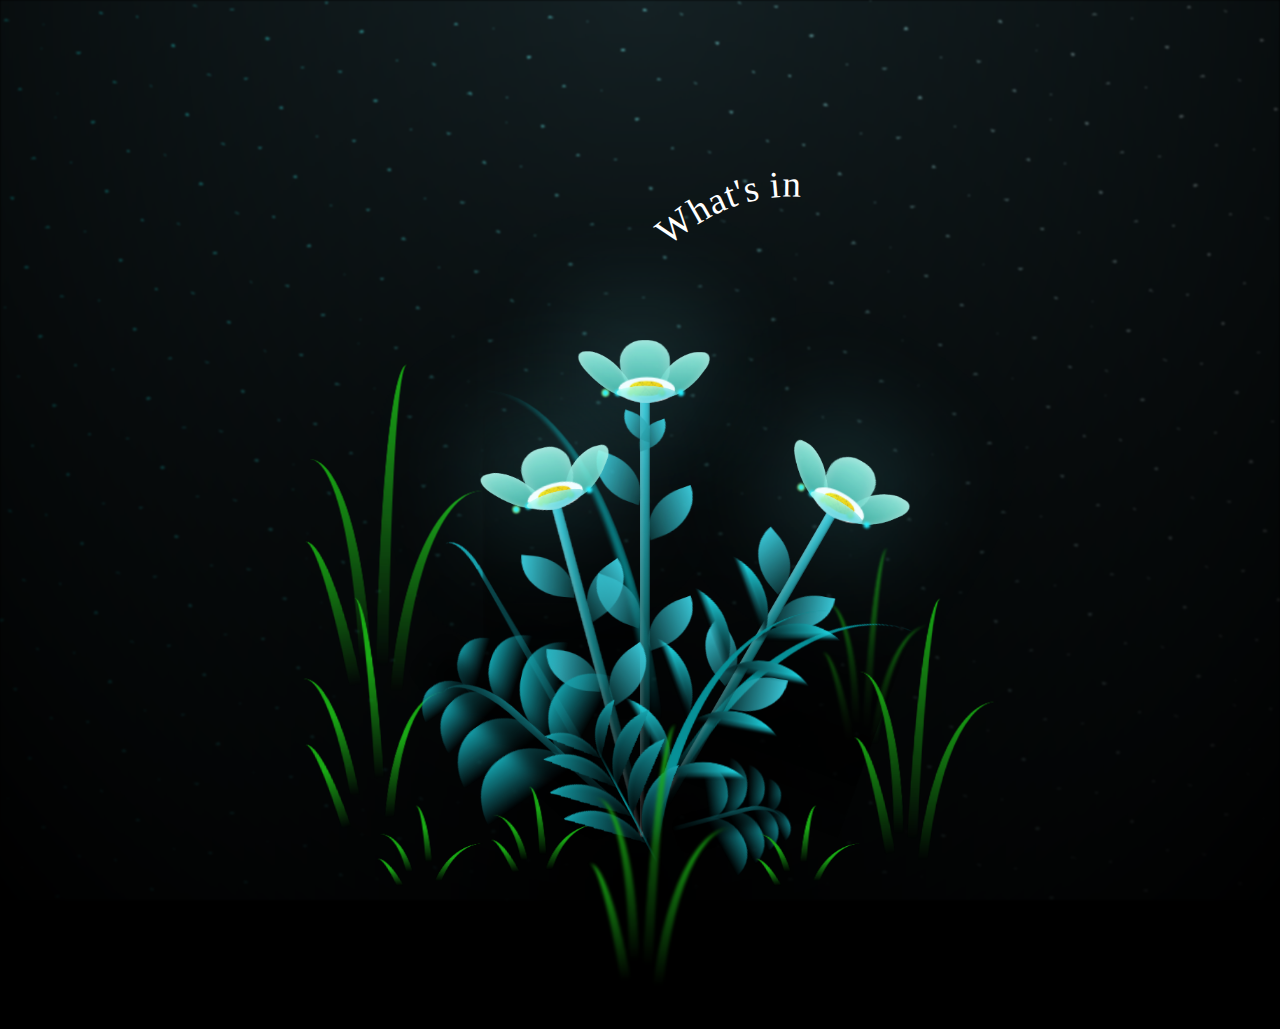
==== index.html @ 799eecae "first commit" ====
<!DOCTYPE html>
<html lang="en">
  <head>
    <meta charset="UTF-8" />
    <meta name="viewport" content="width=device-width, initial-scale=1.0" />
    <title>Document</title>
  </head>
  <body class="not-loaded">
    <style>
      *,
      *::after,
      *::before {
        padding: 0;
        margin: 0;
        box-sizing: border-box;
      }

      :root {
        --dark-color: #000;
      }

      body {
        display: flex;
        align-items: flex-end;
        justify-content: center;
        min-height: 100vh;
        background-color: var(--dark-color);
        overflow: hidden;
        perspective: 1000px;
      }

      .night {
        position: fixed;
        left: 50%;
        top: 0;
        transform: translateX(-50%);
        width: 100%;
        height: 100%;
        filter: blur(0.1vmin);
        background-image: radial-gradient(
            ellipse at top,
            transparent 0%,
            var(--dark-color)
          ),
          radial-gradient(
            ellipse at bottom,
            var(--dark-color),
            rgba(145, 233, 255, 0.2)
          ),
          repeating-linear-gradient(
            220deg,
            black 0px,
            black 19px,
            transparent 19px,
            transparent 22px
          ),
          repeating-linear-gradient(
            189deg,
            black 0px,
            black 19px,
            transparent 19px,
            transparent 22px
          ),
          repeating-linear-gradient(
            148deg,
            black 0px,
            black 19px,
            transparent 19px,
            transparent 22px
          ),
          linear-gradient(90deg, #00fffa, #f0f0f0);
      }

      .flowers {
        position: relative;
        transform: scale(0.7);
      }

      .flower {
        position: absolute;
        bottom: 10vmin;
        transform-origin: bottom center;
        z-index: 10;
        --fl-speed: 0.8s;
      }
      .flower--1 {
        animation: moving-flower-1 4s linear infinite;
      }
      .flower--1 .flower__line {
        height: 70vmin;
        animation-delay: 0.3s;
      }
      .flower--1 .flower__line__leaf--1 {
        animation: blooming-leaf-right var(--fl-speed) 1.6s backwards;
      }
      .flower--1 .flower__line__leaf--2 {
        animation: blooming-leaf-right var(--fl-speed) 1.4s backwards;
      }
      .flower--1 .flower__line__leaf--3 {
        animation: blooming-leaf-left var(--fl-speed) 1.2s backwards;
      }
      .flower--1 .flower__line__leaf--4 {
        animation: blooming-leaf-left var(--fl-speed) 1s backwards;
      }
      .flower--1 .flower__line__leaf--5 {
        animation: blooming-leaf-right var(--fl-speed) 1.8s backwards;
      }
      .flower--1 .flower__line__leaf--6 {
        animation: blooming-leaf-left var(--fl-speed) 2s backwards;
      }
      .flower--2 {
        left: 50%;
        transform: rotate(30deg);
        animation: moving-flower-2 4s linear infinite;
      }
      .flower--2 .flower__line {
        height: 60vmin;
        animation-delay: 0.8s;
      }
      .flower--2 .flower__line__leaf--1 {
        animation: blooming-leaf-right var(--fl-speed) 1.9s backwards;
      }
      .flower--2 .flower__line__leaf--2 {
        animation: blooming-leaf-right var(--fl-speed) 1.7s backwards;
      }
      .flower--2 .flower__line__leaf--3 {
        animation: blooming-leaf-left var(--fl-speed) 1.5s backwards;
      }
      .flower--2 .flower__line__leaf--4 {
        animation: blooming-leaf-left var(--fl-speed) 1.3s backwards;
      }
      .flower--3 {
        left: 50%;
        transform: rotate(-15deg);
        animation: moving-flower-3 4s linear infinite;
      }
      .flower--3 .flower__line {
        animation-delay: 0.9s;
      }
      .flower--3 .flower__line__leaf--1 {
        animation: blooming-leaf-right var(--fl-speed) 2.5s backwards;
      }
      .flower--3 .flower__line__leaf--2 {
        animation: blooming-leaf-right var(--fl-speed) 2.3s backwards;
      }
      .flower--3 .flower__line__leaf--3 {
        animation: blooming-leaf-left var(--fl-speed) 2.1s backwards;
      }
      .flower--3 .flower__line__leaf--4 {
        animation: blooming-leaf-left var(--fl-speed) 1.9s backwards;
      }
      .flower__leafs {
        position: relative;
        animation: blooming-flower 2s backwards;
      }
      .flower__leafs--1 {
        animation-delay: 1.1s;
      }
      .flower__leafs--2 {
        animation-delay: 1.4s;
      }
      .flower__leafs--3 {
        animation-delay: 1.7s;
      }
      .flower__leafs::after {
        content: "";
        position: absolute;
        left: 0;
        top: 0;
        transform: translate(-50%, -100%);
        width: 8vmin;
        height: 8vmin;
        background-color: #6bf0ff;
        filter: blur(10vmin);
      }
      .flower__leaf {
        position: absolute;
        bottom: 0;
        left: 50%;
        width: 8vmin;
        height: 11vmin;
        border-radius: 51% 49% 47% 53%/44% 45% 55% 69%;
        background-color: #65e6cc;
        background-image: linear-gradient(to top, #40bbab, #a7ffee);
        transform-origin: bottom center;
        opacity: 0.9;
        box-shadow: inset 0 0 2vmin rgba(255, 255, 255, 0.5);
      }
      .flower__leaf--1 {
        transform: translate(-10%, 1%) rotateY(40deg) rotateX(-50deg);
      }
      .flower__leaf--2 {
        transform: translate(-50%, -4%) rotateX(40deg);
      }
      .flower__leaf--3 {
        transform: translate(-90%, 0%) rotateY(45deg) rotateX(50deg);
      }
      .flower__leaf--4 {
        width: 8vmin;
        height: 8vmin;
        transform-origin: bottom left;
        border-radius: 4vmin 10vmin 4vmin 4vmin;
        transform: translate(0%, 18%) rotateX(70deg) rotate(-43deg);
        background-image: linear-gradient(to top, #39c6d6, #a7ffee);
        z-index: 1;
        opacity: 0.8;
      }
      .flower__white-circle {
        position: absolute;
        left: -3.5vmin;
        top: -3vmin;
        width: 9vmin;
        height: 4vmin;
        border-radius: 50%;
        background-color: #fff;
      }
      .flower__white-circle::after {
        content: "";
        position: absolute;
        left: 50%;
        top: 45%;
        transform: translate(-50%, -50%);
        width: 60%;
        height: 60%;
        border-radius: inherit;
        background-image: repeating-linear-gradient(
            135deg,
            rgba(0, 0, 0, 0.03) 0px,
            rgba(0, 0, 0, 0.03) 1px,
            transparent 1px,
            transparent 12px
          ),
          repeating-linear-gradient(
            45deg,
            rgba(0, 0, 0, 0.03) 0px,
            rgba(0, 0, 0, 0.03) 1px,
            transparent 1px,
            transparent 12px
          ),
          repeating-linear-gradient(
            67.5deg,
            rgba(0, 0, 0, 0.03) 0px,
            rgba(0, 0, 0, 0.03) 1px,
            transparent 1px,
            transparent 12px
          ),
          repeating-linear-gradient(
            135deg,
            rgba(0, 0, 0, 0.03) 0px,
            rgba(0, 0, 0, 0.03) 1px,
            transparent 1px,
            transparent 12px
          ),
          repeating-linear-gradient(
            45deg,
            rgba(0, 0, 0, 0.03) 0px,
            rgba(0, 0, 0, 0.03) 1px,
            transparent 1px,
            transparent 12px
          ),
          repeating-linear-gradient(
            112.5deg,
            rgba(0, 0, 0, 0.03) 0px,
            rgba(0, 0, 0, 0.03) 1px,
            transparent 1px,
            transparent 12px
          ),
          repeating-linear-gradient(
            112.5deg,
            rgba(0, 0, 0, 0.03) 0px,
            rgba(0, 0, 0, 0.03) 1px,
            transparent 1px,
            transparent 12px
          ),
          repeating-linear-gradient(
            45deg,
            rgba(0, 0, 0, 0.03) 0px,
            rgba(0, 0, 0, 0.03) 1px,
            transparent 1px,
            transparent 12px
          ),
          repeating-linear-gradient(
            22.5deg,
            rgba(0, 0, 0, 0.03) 0px,
            rgba(0, 0, 0, 0.03) 1px,
            transparent 1px,
            transparent 12px
          ),
          repeating-linear-gradient(
            45deg,
            rgba(0, 0, 0, 0.03) 0px,
            rgba(0, 0, 0, 0.03) 1px,
            transparent 1px,
            transparent 12px
          ),
          repeating-linear-gradient(
            22.5deg,
            rgba(0, 0, 0, 0.03) 0px,
            rgba(0, 0, 0, 0.03) 1px,
            transparent 1px,
            transparent 12px
          ),
          repeating-linear-gradient(
            135deg,
            rgba(0, 0, 0, 0.03) 0px,
            rgba(0, 0, 0, 0.03) 1px,
            transparent 1px,
            transparent 12px
          ),
          repeating-linear-gradient(
            157.5deg,
            rgba(0, 0, 0, 0.03) 0px,
            rgba(0, 0, 0, 0.03) 1px,
            transparent 1px,
            transparent 12px
          ),
          repeating-linear-gradient(
            67.5deg,
            rgba(0, 0, 0, 0.03) 0px,
            rgba(0, 0, 0, 0.03) 1px,
            transparent 1px,
            transparent 12px
          ),
          repeating-linear-gradient(
            67.5deg,
            rgba(0, 0, 0, 0.03) 0px,
            rgba(0, 0, 0, 0.03) 1px,
            transparent 1px,
            transparent 12px
          ),
          linear-gradient(90deg, #ffeb12, #ffce00);
      }
      .flower__line {
        height: 55vmin;
        width: 1.5vmin;
        background-image: linear-gradient(
            to left,
            rgba(0, 0, 0, 0.2),
            transparent,
            rgba(255, 255, 255, 0.2)
          ),
          linear-gradient(to top, transparent 10%, #14757a, #39c6d6);
        box-shadow: inset 0 0 2px rgba(0, 0, 0, 0.5);
        animation: grow-flower-tree 4s backwards;
      }
      .flower__line__leaf {
        --w: 7vmin;
        --h: calc(var(--w) + 2vmin);
        position: absolute;
        top: 20%;
        left: 90%;
        width: var(--w);
        height: var(--h);
        border-top-right-radius: var(--h);
        border-bottom-left-radius: var(--h);
        background-image: linear-gradient(
          to top,
          rgba(20, 117, 122, 0.4),
          #39c6d6
        );
      }
      .flower__line__leaf--1 {
        transform: rotate(70deg) rotateY(30deg);
      }
      .flower__line__leaf--2 {
        top: 45%;
        transform: rotate(70deg) rotateY(30deg);
      }
      .flower__line__leaf--3,
      .flower__line__leaf--4,
      .flower__line__leaf--6 {
        border-top-right-radius: 0;
        border-bottom-left-radius: 0;
        border-top-left-radius: var(--h);
        border-bottom-right-radius: var(--h);
        left: -460%;
        top: 12%;
        transform: rotate(-70deg) rotateY(30deg);
      }
      .flower__line__leaf--4 {
        top: 40%;
      }
      .flower__line__leaf--5 {
        top: 0;
        transform-origin: left;
        transform: rotate(70deg) rotateY(30deg) scale(0.6);
      }
      .flower__line__leaf--6 {
        top: -2%;
        left: -450%;
        transform-origin: right;
        transform: rotate(-70deg) rotateY(30deg) scale(0.6);
      }
      .flower__light {
        position: absolute;
        bottom: 0vmin;
        width: 1vmin;
        height: 1vmin;
        background-color: #fffb00;
        border-radius: 50%;
        filter: blur(0.2vmin);
        animation: light-ans 4s linear infinite backwards;
      }
      .flower__light:nth-child(odd) {
        background-color: #23f0ff;
      }
      .flower__light--1 {
        left: -2vmin;
        animation-delay: 1s;
      }
      .flower__light--2 {
        left: 3vmin;
        animation-delay: 0.5s;
      }
      .flower__light--3 {
        left: -6vmin;
        animation-delay: 0.3s;
      }
      .flower__light--4 {
        left: 6vmin;
        animation-delay: 0.9s;
      }
      .flower__light--5 {
        left: -1vmin;
        animation-delay: 1.5s;
      }
      .flower__light--6 {
        left: -4vmin;
        animation-delay: 3s;
      }
      .flower__light--7 {
        left: 3vmin;
        animation-delay: 2s;
      }
      .flower__light--8 {
        left: -6vmin;
        animation-delay: 3.5s;
      }
      .flower__grass {
        --c: #159faa;
        --line-w: 1.5vmin;
        position: absolute;
        bottom: 12vmin;
        left: -7vmin;
        display: flex;
        flex-direction: column;
        align-items: flex-end;
        z-index: 20;
        transform-origin: bottom center;
        transform: rotate(-48deg) rotateY(40deg);
      }
      .flower__grass--1 {
        animation: moving-grass 2s linear infinite;
      }
      .flower__grass--2 {
        left: 2vmin;
        bottom: 10vmin;
        transform: scale(0.5) rotate(75deg) rotateX(10deg) rotateY(-200deg);
        opacity: 0.8;
        z-index: 0;
        animation: moving-grass--2 1.5s linear infinite;
      }
      .flower__grass--top {
        width: 7vmin;
        height: 10vmin;
        border-top-right-radius: 100%;
        border-right: var(--line-w) solid var(--c);
        transform-origin: bottom center;
        transform: rotate(-2deg);
      }
      .flower__grass--bottom {
        margin-top: -2px;
        width: var(--line-w);
        height: 25vmin;
        background-image: linear-gradient(to top, transparent, var(--c));
      }
      .flower__grass__leaf {
        --size: 10vmin;
        position: absolute;
        width: calc(var(--size) * 2.1);
        height: var(--size);
        border-top-left-radius: var(--size);
        border-top-right-radius: var(--size);
        background-image: linear-gradient(
          to top,
          transparent,
          transparent 30%,
          var(--c)
        );
        z-index: 100;
      }
      .flower__grass__leaf--1 {
        top: -6%;
        left: 30%;
        --size: 6vmin;
        transform: rotate(-20deg);
        animation: growing-grass-ans--1 2s 2.6s backwards;
      }
      @keyframes growing-grass-ans--1 {
        0% {
          transform-origin: bottom left;
          transform: rotate(-20deg) scale(0);
        }
      }
      .flower__grass__leaf--2 {
        top: -5%;
        left: -110%;
        --size: 6vmin;
        transform: rotate(10deg);
        animation: growing-grass-ans--2 2s 2.4s linear backwards;
      }
      @keyframes growing-grass-ans--2 {
        0% {
          transform-origin: bottom right;
          transform: rotate(10deg) scale(0);
        }
      }
      .flower__grass__leaf--3 {
        top: 5%;
        left: 60%;
        --size: 8vmin;
        transform: rotate(-18deg) rotateX(-20deg);
        animation: growing-grass-ans--3 2s 2.2s linear backwards;
      }
      @keyframes growing-grass-ans--3 {
        0% {
          transform-origin: bottom left;
          transform: rotate(-18deg) rotateX(-20deg) scale(0);
        }
      }
      .flower__grass__leaf--4 {
        top: 6%;
        left: -135%;
        --size: 8vmin;
        transform: rotate(2deg);
        animation: growing-grass-ans--4 2s 2s linear backwards;
      }
      @keyframes growing-grass-ans--4 {
        0% {
          transform-origin: bottom right;
          transform: rotate(2deg) scale(0);
        }
      }
      .flower__grass__leaf--5 {
        top: 20%;
        left: 60%;
        --size: 10vmin;
        transform: rotate(-24deg) rotateX(-20deg);
        animation: growing-grass-ans--5 2s 1.8s linear backwards;
      }
      @keyframes growing-grass-ans--5 {
        0% {
          transform-origin: bottom left;
          transform: rotate(-24deg) rotateX(-20deg) scale(0);
        }
      }
      .flower__grass__leaf--6 {
        top: 22%;
        left: -180%;
        --size: 10vmin;
        transform: rotate(10deg);
        animation: growing-grass-ans--6 2s 1.6s linear backwards;
      }
      @keyframes growing-grass-ans--6 {
        0% {
          transform-origin: bottom right;
          transform: rotate(10deg) scale(0);
        }
      }
      .flower__grass__leaf--7 {
        top: 39%;
        left: 70%;
        --size: 10vmin;
        transform: rotate(-10deg);
        animation: growing-grass-ans--7 2s 1.4s linear backwards;
      }
      @keyframes growing-grass-ans--7 {
        0% {
          transform-origin: bottom left;
          transform: rotate(-10deg) scale(0);
        }
      }
      .flower__grass__leaf--8 {
        top: 40%;
        left: -215%;
        --size: 11vmin;
        transform: rotate(10deg);
        animation: growing-grass-ans--8 2s 1.2s linear backwards;
      }
      @keyframes growing-grass-ans--8 {
        0% {
          transform-origin: bottom right;
          transform: rotate(10deg) scale(0);
        }
      }
      .flower__grass__overlay {
        position: absolute;
        top: -10%;
        right: 0%;
        width: 100%;
        height: 100%;
        background-color: rgba(0, 0, 0, 0.6);
        filter: blur(1.5vmin);
        z-index: 100;
      }
      .flower__g-long {
        --w: 2vmin;
        --h: 6vmin;
        --c: #159faa;
        position: absolute;
        bottom: 10vmin;
        left: -3vmin;
        transform-origin: bottom center;
        transform: rotate(-30deg) rotateY(-20deg);
        display: flex;
        flex-direction: column;
        align-items: flex-end;
        animation: flower-g-long-ans 3s linear infinite;
      }
      @keyframes flower-g-long-ans {
        0%,
        100% {
          transform: rotate(-30deg) rotateY(-20deg);
        }
        50% {
          transform: rotate(-32deg) rotateY(-20deg);
        }
      }
      .flower__g-long__top {
        top: calc(var(--h) * -1);
        width: calc(var(--w) + 1vmin);
        height: var(--h);
        border-top-right-radius: 100%;
        border-right: 0.7vmin solid var(--c);
        transform: translate(-0.7vmin, 1vmin);
      }
      .flower__g-long__bottom {
        width: var(--w);
        height: 50vmin;
        transform-origin: bottom center;
        background-image: linear-gradient(to top, transparent 30%, var(--c));
        box-shadow: inset 0 0 2px rgba(0, 0, 0, 0.5);
        clip-path: polygon(35% 0, 65% 1%, 100% 100%, 0% 100%);
      }
      .flower__g-right {
        position: absolute;
        bottom: 6vmin;
        left: -2vmin;
        transform-origin: bottom left;
        transform: rotate(20deg);
      }
      .flower__g-right .leaf {
        width: 30vmin;
        height: 50vmin;
        border-top-left-radius: 100%;
        border-left: 2vmin solid #079097;
        background-image: linear-gradient(
          to bottom,
          transparent,
          var(--dark-color) 60%
        );
        mask-image: linear-gradient(to top, transparent 30%, #079097 60%);
      }
      .flower__g-right--1 {
        animation: flower-g-right-ans 2.5s linear infinite;
      }
      .flower__g-right--2 {
        left: 5vmin;
        transform: rotateY(-180deg);
        animation: flower-g-right-ans--2 3s linear infinite;
      }
      .flower__g-right--2 .leaf {
        height: 75vmin;
        filter: blur(0.3vmin);
        opacity: 0.8;
      }
      @keyframes flower-g-right-ans {
        0%,
        100% {
          transform: rotate(20deg);
        }
        50% {
          transform: rotate(24deg) rotateX(-20deg);
        }
      }
      @keyframes flower-g-right-ans--2 {
        0%,
        100% {
          transform: rotateY(-180deg) rotate(0deg) rotateX(-20deg);
        }
        50% {
          transform: rotateY(-180deg) rotate(6deg) rotateX(-20deg);
        }
      }
      .flower__g-front {
        position: absolute;
        bottom: 6vmin;
        left: 2.5vmin;
        z-index: 100;
        transform-origin: bottom center;
        transform: rotate(-28deg) rotateY(30deg) scale(1.04);
        animation: flower__g-front-ans 2s linear infinite;
      }
      @keyframes flower__g-front-ans {
        0%,
        100% {
          transform: rotate(-28deg) rotateY(30deg) scale(1.04);
        }
        50% {
          transform: rotate(-35deg) rotateY(40deg) scale(1.04);
        }
      }
      .flower__g-front__line {
        width: 0.3vmin;
        height: 20vmin;
        background-image: linear-gradient(
          to top,
          transparent,
          #079097,
          transparent 100%
        );
        position: relative;
      }
      .flower__g-front__leaf-wrapper {
        position: absolute;
        top: 0;
        left: 0;
        transform-origin: bottom left;
        transform: rotate(10deg);
      }
      .flower__g-front__leaf-wrapper:nth-child(even) {
        left: 0vmin;
        transform: rotateY(-180deg) rotate(5deg);
        animation: flower__g-front__leaf-left-ans 1s ease-in backwards;
      }
      .flower__g-front__leaf-wrapper:nth-child(odd) {
        animation: flower__g-front__leaf-ans 1s ease-in backwards;
      }
      .flower__g-front__leaf-wrapper--1 {
        top: -8vmin;
        transform: scale(0.7);
        animation: flower__g-front__leaf-ans 1s 5.5s ease-in backwards !important;
      }
      .flower__g-front__leaf-wrapper--2 {
        top: -8vmin;
        transform: rotateY(-180deg) scale(0.7) !important;
        animation: flower__g-front__leaf-left-ans-2 1s 4.6s ease-in backwards !important;
      }
      .flower__g-front__leaf-wrapper--3 {
        top: -3vmin;
        animation: flower__g-front__leaf-ans 1s 4.6s ease-in backwards;
      }
      .flower__g-front__leaf-wrapper--4 {
        top: -3vmin;
        transform: rotateY(-180deg) scale(0.9) !important;
        animation: flower__g-front__leaf-left-ans-2 1s 4.6s ease-in backwards !important;
      }
      @keyframes flower__g-front__leaf-left-ans-2 {
        0% {
          transform: rotateY(-180deg) scale(0);
        }
      }
      .flower__g-front__leaf-wrapper--5,
      .flower__g-front__leaf-wrapper--6 {
        top: 2vmin;
      }
      .flower__g-front__leaf-wrapper--7,
      .flower__g-front__leaf-wrapper--8 {
        top: 6.5vmin;
      }
      .flower__g-front__leaf-wrapper--2 {
        animation-delay: 5.2s !important;
      }
      .flower__g-front__leaf-wrapper--3 {
        animation-delay: 4.9s !important;
      }
      .flower__g-front__leaf-wrapper--5 {
        animation-delay: 4.3s !important;
      }
      .flower__g-front__leaf-wrapper--6 {
        animation-delay: 4.1s !important;
      }
      .flower__g-front__leaf-wrapper--7 {
        animation-delay: 3.8s !important;
      }
      .flower__g-front__leaf-wrapper--8 {
        animation-delay: 3.5s !important;
      }
      @keyframes flower__g-front__leaf-ans {
        0% {
          transform: rotate(10deg) scale(0);
        }
      }
      @keyframes flower__g-front__leaf-left-ans {
        0% {
          transform: rotateY(-180deg) rotate(5deg) scale(0);
        }
      }
      .flower__g-front__leaf {
        width: 10vmin;
        height: 10vmin;
        border-radius: 100% 0% 0% 100%/100% 100% 0% 0%;
        box-shadow: inset 0 2px 1vmin rgba(44, 238, 252, 0.2);
        background-image: linear-gradient(
            to bottom left,
            transparent,
            var(--dark-color)
          ),
          linear-gradient(
            to bottom right,
            #159faa 50%,
            transparent 50%,
            transparent
          );
        -webkit-mask-image: linear-gradient(
          to bottom right,
          #159faa 50%,
          transparent 50%,
          transparent
        );
        mask-image: linear-gradient(
          to bottom right,
          #159faa 50%,
          transparent 50%,
          transparent
        );
      }
      .flower__g-fr {
        position: absolute;
        bottom: -4vmin;
        left: vmin;
        transform-origin: bottom left;
        z-index: 10;
        animation: flower__g-fr-ans 2s linear infinite;
      }
      @keyframes flower__g-fr-ans {
        0%,
        100% {
          transform: rotate(2deg);
        }
        50% {
          transform: rotate(4deg);
        }
      }
      .flower__g-fr .leaf {
        width: 30vmin;
        height: 50vmin;
        border-top-left-radius: 100%;
        border-left: 2vmin solid #079097;
        mask-image: linear-gradient(to top, transparent 25%, #079097 50%);
        position: relative;
        z-index: 1;
      }
      .flower__g-fr__leaf {
        position: absolute;
        top: 0;
        left: 0;
        width: 10vmin;
        height: 10vmin;
        border-radius: 100% 0% 0% 100%/100% 100% 0% 0%;
        box-shadow: inset 0 2px 1vmin rgba(44, 238, 252, 0.2);
        background-image: linear-gradient(
            to bottom left,
            transparent,
            var(--dark-color) 98%
          ),
          linear-gradient(
            to bottom right,
            #23f0ff 45%,
            transparent 50%,
            transparent
          );
        mask-image: linear-gradient(
          135deg,
          #159faa 40%,
          transparent 50%,
          transparent
        );
      }
      .flower__g-fr__leaf--1 {
        left: 20vmin;
        transform: rotate(45deg);
        animation: flower__g-fr-leaft-ans-1 0.5s 5.2s linear backwards;
      }
      @keyframes flower__g-fr-leaft-ans-1 {
        0% {
          transform-origin: left;
          transform: rotate(45deg) scale(0);
        }
      }
      .flower__g-fr__leaf--2 {
        left: 12vmin;
        top: -7vmin;
        transform: rotate(25deg) rotateY(-180deg);
        animation: flower__g-fr-leaft-ans-6 0.5s 5s linear backwards;
      }
      .flower__g-fr__leaf--3 {
        left: 15vmin;
        top: 6vmin;
        transform: rotate(55deg);
        animation: flower__g-fr-leaft-ans-5 0.5s 4.8s linear backwards;
      }
      .flower__g-fr__leaf--4 {
        left: 6vmin;
        top: -2vmin;
        transform: rotate(25deg) rotateY(-180deg);
        animation: flower__g-fr-leaft-ans-6 0.5s 4.6s linear backwards;
      }
      .flower__g-fr__leaf--5 {
        left: 10vmin;
        top: 14vmin;
        transform: rotate(55deg);
        animation: flower__g-fr-leaft-ans-5 0.5s 4.4s linear backwards;
      }
      @keyframes flower__g-fr-leaft-ans-5 {
        0% {
          transform-origin: left;
          transform: rotate(55deg) scale(0);
        }
      }
      .flower__g-fr__leaf--6 {
        left: 0vmin;
        top: 6vmin;
        transform: rotate(25deg) rotateY(-180deg);
        animation: flower__g-fr-leaft-ans-6 0.5s 4.2s linear backwards;
      }
      @keyframes flower__g-fr-leaft-ans-6 {
        0% {
          transform-origin: right;
          transform: rotate(25deg) rotateY(-180deg) scale(0);
        }
      }
      .flower__g-fr__leaf--7 {
        left: 5vmin;
        top: 22vmin;
        transform: rotate(45deg);
        animation: flower__g-fr-leaft-ans-7 0.5s 4s linear backwards;
      }
      @keyframes flower__g-fr-leaft-ans-7 {
        0% {
          transform-origin: left;
          transform: rotate(45deg) scale(0);
        }
      }
      .flower__g-fr__leaf--8 {
        left: -4vmin;
        top: 15vmin;
        transform: rotate(15deg) rotateY(-180deg);
        animation: flower__g-fr-leaft-ans-8 0.5s 3.8s linear backwards;
      }
      @keyframes flower__g-fr-leaft-ans-8 {
        0% {
          transform-origin: right;
          transform: rotate(15deg) rotateY(-180deg) scale(0);
        }
      }

      .long-g {
        position: absolute;
        bottom: 25vmin;
        left: -42vmin;
        transform-origin: bottom left;
      }
      .long-g--1 {
        bottom: 0vmin;
        transform: scale(0.8) rotate(-5deg);
      }
      .long-g--1 .leaf {
        mask-image: linear-gradient(
          to top,
          transparent 40%,
          #079097 80%
        ) !important;
      }
      .long-g--1 .leaf--1 {
        --w: 5vmin;
        --h: 60vmin;
        left: -2vmin;
        transform: rotate(3deg) rotateY(-180deg);
      }
      .long-g--2,
      .long-g--3 {
        bottom: -3vmin;
        left: -35vmin;
        transform-origin: center;
        transform: scale(0.6) rotateX(60deg);
      }
      .long-g--2 .leaf,
      .long-g--3 .leaf {
        mask-image: linear-gradient(
          to top,
          transparent 50%,
          #079097 80%
        ) !important;
      }
      .long-g--2 .leaf--1,
      .long-g--3 .leaf--1 {
        left: -1vmin;
        transform: rotateY(-180deg);
      }
      .long-g--3 {
        left: -17vmin;
        bottom: 0vmin;
      }
      .long-g--3 .leaf {
        mask-image: linear-gradient(
          to top,
          transparent 40%,
          #079097 80%
        ) !important;
      }
      .long-g--4 {
        left: 25vmin;
        bottom: -3vmin;
        transform-origin: center;
        transform: scale(0.6) rotateX(60deg);
      }
      .long-g--4 .leaf {
        mask-image: linear-gradient(
          to top,
          transparent 50%,
          #079097 80%
        ) !important;
      }
      .long-g--5 {
        left: 42vmin;
        bottom: 0vmin;
        transform: scale(0.8) rotate(2deg);
      }
      .long-g--6 {
        left: 0vmin;
        bottom: -20vmin;
        z-index: 100;
        filter: blur(0.3vmin);
        transform: scale(0.8) rotate(2deg);
      }
      .long-g--7 {
        left: 35vmin;
        bottom: 20vmin;
        z-index: -1;
        filter: blur(0.3vmin);
        transform: scale(0.6) rotate(2deg);
        opacity: 0.7;
      }
      .long-g .leaf {
        --w: 15vmin;
        --h: 40vmin;
        --c: #1aaa15;
        position: absolute;
        bottom: 0;
        width: var(--w);
        height: var(--h);
        border-top-left-radius: 100%;
        border-left: 2vmin solid var(--c);
        mask-image: linear-gradient(to top, transparent 20%, var(--dark-color));
        transform-origin: bottom center;
      }
      .long-g .leaf--0 {
        left: 2vmin;
        animation: leaf-ans-1 4s linear infinite;
      }
      .long-g .leaf--1 {
        --w: 5vmin;
        --h: 60vmin;
        animation: leaf-ans-1 4s linear infinite;
      }
      .long-g .leaf--2 {
        --w: 10vmin;
        --h: 40vmin;
        left: -0.5vmin;
        bottom: 5vmin;
        transform-origin: bottom left;
        transform: rotateY(-180deg);
        animation: leaf-ans-2 3s linear infinite;
      }
      .long-g .leaf--3 {
        --w: 5vmin;
        --h: 30vmin;
        left: -1vmin;
        bottom: 3.2vmin;
        transform-origin: bottom left;
        transform: rotate(-10deg) rotateY(-180deg);
        animation: leaf-ans-3 3s linear infinite;
      }
      svg {
        width: 110vmin;
        display: block;
        position: absolute;
        margin: auto;
        top: 0;
        bottom: 0;
        left: 0;
        right: 0;
      }

      text {
        font-family: consolas;
        font-size: 9px;
        fill: white;
        stroke: neon;
        stroke-width: 0.5px;
        animation: neon 1.5s ease-in-out infinite alternate;
      }

      p {
        position: absolute;
        z-index: -2;
      }

      label {
        -webkit-font-smoothing: antialiased;
        -moz-osx-font-smoothing: grayscale;
        opacity: 0.8;
      }

      /* Neon glow animation */
      @keyframes neon {
        0% {
          fill: #fff;
          stroke: #0ff;

        }
        50% {
          fill: #ff0;
          stroke: #ff00ff;
        }
        100% {
          fill: #ff00ff;
          stroke: #00f;

        }
      }

      @keyframes leaf-ans-1 {
        0%,
        100% {
          transform: rotate(-5deg) scale(1);
        }
        50% {
          transform: rotate(5deg) scale(1.1);
        }
      }
      @keyframes leaf-ans-2 {
        0%,
        100% {
          transform: rotateY(-180deg) rotate(5deg);
        }
        50% {
          transform: rotateY(-180deg) rotate(0deg) scale(1.1);
        }
      }
      @keyframes leaf-ans-3 {
        0%,
        100% {
          transform: rotate(-10deg) rotateY(-180deg);
        }
        50% {
          transform: rotate(-20deg) rotateY(-180deg);
        }
      }
      .grow-ans {
        animation: grow-ans 2s var(--d) backwards;
      }

      @keyframes grow-ans {
        0% {
          transform: scale(0);
          opacity: 0;
        }
      }
      @keyframes light-ans {
        0% {
          opacity: 0;
          transform: translateY(0vmin);
        }
        25% {
          opacity: 1;
          transform: translateY(-5vmin) translateX(-2vmin);
        }
        50% {
          opacity: 1;
          transform: translateY(-15vmin) translateX(2vmin);
          filter: blur(0.2vmin);
        }
        75% {
          transform: translateY(-20vmin) translateX(-2vmin);
          filter: blur(0.2vmin);
        }
        100% {
          transform: translateY(-30vmin);
          opacity: 0;
          filter: blur(1vmin);
        }
      }
      @keyframes moving-flower-1 {
        0%,
        100% {
          transform: rotate(2deg);
        }
        50% {
          transform: rotate(-2deg);
        }
      }
      @keyframes moving-flower-2 {
        0%,
        100% {
          transform: rotate(18deg);
        }
        50% {
          transform: rotate(14deg);
        }
      }
      @keyframes moving-flower-3 {
        0%,
        100% {
          transform: rotate(-18deg);
        }
        50% {
          transform: rotate(-20deg) rotateY(-10deg);
        }
      }
      @keyframes blooming-leaf-right {
        0% {
          transform-origin: left;
          transform: rotate(70deg) rotateY(30deg) scale(0);
        }
      }
      @keyframes blooming-leaf-left {
        0% {
          transform-origin: right;
          transform: rotate(-70deg) rotateY(30deg) scale(0);
        }
      }
      @keyframes grow-flower-tree {
        0% {
          height: 0;
          border-radius: 1vmin;
        }
      }
      @keyframes blooming-flower {
        0% {
          transform: scale(0);
        }
      }
      @keyframes moving-grass {
        0%,
        100% {
          transform: rotate(-48deg) rotateY(40deg);
        }
        50% {
          transform: rotate(-50deg) rotateY(40deg);
        }
      }
      @keyframes moving-grass--2 {
        0%,
        100% {
          transform: scale(0.5) rotate(75deg) rotateX(10deg) rotateY(-200deg);
        }
        50% {
          transform: scale(0.5) rotate(79deg) rotateX(10deg) rotateY(-200deg);
        }
      }
      .growing-grass {
        animation: growing-grass-ans 1s 2s backwards;
      }

      @keyframes growing-grass-ans {
        0% {
          transform: scale(0);
        }
      }
      .not-loaded * {
        animation-play-state: paused !important;
      }

      
    </style>
    <div class="night"></div>
    <div class="flower-text">
        <svg id="theSvg" viewBox="-120 -30 240 180" enable-background="new 0 0 174 148" xml:space="preserve">
          <defs>
            <!-- Filter blur dihapus -->
            <path id="shape"
              d="M0, 21.054 
                 C0, 21.054 24.618, -15.165 60.750, 8.554 
                 C93.249, 29.888 57.749, 96.888 0, 117.388
                 C-57.749, 96.888  -93.249, 29.888 -60.750, 8.554
                 C-24.618, -15.165  -0, 21.054 -0, 21.054z"    
            />
            <path id="partialPath" />  
          </defs> 
        
          <text dy="-2">
            <textPath xlink:href="#partialPath" startOffset="12">
              What's in a name? That which we call a rose By any other word would smell as sweet...
            </textPath> 
          </text>
        
          <use id="useThePath" xlink:href="#partialPath" stroke="white" stroke-width=".5" stroke-opacity=".5" fill="none" style="display:none;" />
        </svg>
    </div>
    <div class="flowers">
      <div class="flower flower--1">
        <div class="flower__leafs flower__leafs--1">
          <div class="flower__leaf flower__leaf--1"></div>
          <div class="flower__leaf flower__leaf--2"></div>
          <div class="flower__leaf flower__leaf--3"></div>
          <div class="flower__leaf flower__leaf--4"></div>

          <div class="flower__white-circle"></div>

          <div class="flower__light flower__light--1"></div>
          <div class="flower__light flower__light--2"></div>
          <div class="flower__light flower__light--3"></div>
          <div class="flower__light flower__light--4"></div>
          <div class="flower__light flower__light--5"></div>
          <div class="flower__light flower__light--6"></div>
          <div class="flower__light flower__light--7"></div>
          <div class="flower__light flower__light--8"></div>
        </div>
        <div class="flower__line">
          <div class="flower__line__leaf flower__line__leaf--1"></div>
          <div class="flower__line__leaf flower__line__leaf--2"></div>
          <div class="flower__line__leaf flower__line__leaf--3"></div>
          <div class="flower__line__leaf flower__line__leaf--4"></div>
          <div class="flower__line__leaf flower__line__leaf--5"></div>
          <div class="flower__line__leaf flower__line__leaf--6"></div>
        </div>
      </div>

      <div class="flower flower--2">
        <div class="flower__leafs flower__leafs--2">
          <div class="flower__leaf flower__leaf--1"></div>
          <div class="flower__leaf flower__leaf--2"></div>
          <div class="flower__leaf flower__leaf--3"></div>
          <div class="flower__leaf flower__leaf--4"></div>
          <div class="flower__white-circle"></div>

          <div class="flower__light flower__light--1"></div>
          <div class="flower__light flower__light--2"></div>
          <div class="flower__light flower__light--3"></div>
          <div class="flower__light flower__light--4"></div>
          <div class="flower__light flower__light--5"></div>
          <div class="flower__light flower__light--6"></div>
          <div class="flower__light flower__light--7"></div>
          <div class="flower__light flower__light--8"></div>
        </div>
        <div class="flower__line">
          <div class="flower__line__leaf flower__line__leaf--1"></div>
          <div class="flower__line__leaf flower__line__leaf--2"></div>
          <div class="flower__line__leaf flower__line__leaf--3"></div>
          <div class="flower__line__leaf flower__line__leaf--4"></div>
        </div>
      </div>

      <div class="flower flower--3">
        <div class="flower__leafs flower__leafs--3">
          <div class="flower__leaf flower__leaf--1"></div>
          <div class="flower__leaf flower__leaf--2"></div>
          <div class="flower__leaf flower__leaf--3"></div>
          <div class="flower__leaf flower__leaf--4"></div>
          <div class="flower__white-circle"></div>

          <div class="flower__light flower__light--1"></div>
          <div class="flower__light flower__light--2"></div>
          <div class="flower__light flower__light--3"></div>
          <div class="flower__light flower__light--4"></div>
          <div class="flower__light flower__light--5"></div>
          <div class="flower__light flower__light--6"></div>
          <div class="flower__light flower__light--7"></div>
          <div class="flower__light flower__light--8"></div>
        </div>
        <div class="flower__line">
          <div class="flower__line__leaf flower__line__leaf--1"></div>
          <div class="flower__line__leaf flower__line__leaf--2"></div>
          <div class="flower__line__leaf flower__line__leaf--3"></div>
          <div class="flower__line__leaf flower__line__leaf--4"></div>
        </div>
      </div>

      <div class="grow-ans" style="--d: 1.2s">
        <div class="flower__g-long">
          <div class="flower__g-long__top"></div>
          <div class="flower__g-long__bottom"></div>
        </div>
      </div>

      <div class="growing-grass">
        <div class="flower__grass flower__grass--1">
          <div class="flower__grass--top"></div>
          <div class="flower__grass--bottom"></div>
          <div class="flower__grass__leaf flower__grass__leaf--1"></div>
          <div class="flower__grass__leaf flower__grass__leaf--2"></div>
          <div class="flower__grass__leaf flower__grass__leaf--3"></div>
          <div class="flower__grass__leaf flower__grass__leaf--4"></div>
          <div class="flower__grass__leaf flower__grass__leaf--5"></div>
          <div class="flower__grass__leaf flower__grass__leaf--6"></div>
          <div class="flower__grass__leaf flower__grass__leaf--7"></div>
          <div class="flower__grass__leaf flower__grass__leaf--8"></div>
          <div class="flower__grass__overlay"></div>
        </div>
      </div>

      <div class="growing-grass">
        <div class="flower__grass flower__grass--2">
          <div class="flower__grass--top"></div>
          <div class="flower__grass--bottom"></div>
          <div class="flower__grass__leaf flower__grass__leaf--1"></div>
          <div class="flower__grass__leaf flower__grass__leaf--2"></div>
          <div class="flower__grass__leaf flower__grass__leaf--3"></div>
          <div class="flower__grass__leaf flower__grass__leaf--4"></div>
          <div class="flower__grass__leaf flower__grass__leaf--5"></div>
          <div class="flower__grass__leaf flower__grass__leaf--6"></div>
          <div class="flower__grass__leaf flower__grass__leaf--7"></div>
          <div class="flower__grass__leaf flower__grass__leaf--8"></div>
          <div class="flower__grass__overlay"></div>
        </div>
      </div>

      <div class="grow-ans" style="--d: 2.4s">
        <div class="flower__g-right flower__g-right--1">
          <div class="leaf"></div>
        </div>
      </div>

      <div class="grow-ans" style="--d: 2.8s">
        <div class="flower__g-right flower__g-right--2">
          <div class="leaf"></div>
        </div>
      </div>

      <div class="grow-ans" style="--d: 2.8s">
        <div class="flower__g-front">
          <div
            class="flower__g-front__leaf-wrapper flower__g-front__leaf-wrapper--1"
          >
            <div class="flower__g-front__leaf"></div>
          </div>
          <div
            class="flower__g-front__leaf-wrapper flower__g-front__leaf-wrapper--2"
          >
            <div class="flower__g-front__leaf"></div>
          </div>
          <div
            class="flower__g-front__leaf-wrapper flower__g-front__leaf-wrapper--3"
          >
            <div class="flower__g-front__leaf"></div>
          </div>
          <div
            class="flower__g-front__leaf-wrapper flower__g-front__leaf-wrapper--4"
          >
            <div class="flower__g-front__leaf"></div>
          </div>
          <div
            class="flower__g-front__leaf-wrapper flower__g-front__leaf-wrapper--5"
          >
            <div class="flower__g-front__leaf"></div>
          </div>
          <div
            class="flower__g-front__leaf-wrapper flower__g-front__leaf-wrapper--6"
          >
            <div class="flower__g-front__leaf"></div>
          </div>
          <div
            class="flower__g-front__leaf-wrapper flower__g-front__leaf-wrapper--7"
          >
            <div class="flower__g-front__leaf"></div>
          </div>
          <div
            class="flower__g-front__leaf-wrapper flower__g-front__leaf-wrapper--8"
          >
            <div class="flower__g-front__leaf"></div>
          </div>
          <div class="flower__g-front__line"></div>
        </div>
      </div>

      <div class="grow-ans" style="--d: 3.2s">
        <div class="flower__g-fr">
          <div class="leaf"></div>
          <div class="flower__g-fr__leaf flower__g-fr__leaf--1"></div>
          <div class="flower__g-fr__leaf flower__g-fr__leaf--2"></div>
          <div class="flower__g-fr__leaf flower__g-fr__leaf--3"></div>
          <div class="flower__g-fr__leaf flower__g-fr__leaf--4"></div>
          <div class="flower__g-fr__leaf flower__g-fr__leaf--5"></div>
          <div class="flower__g-fr__leaf flower__g-fr__leaf--6"></div>
          <div class="flower__g-fr__leaf flower__g-fr__leaf--7"></div>
          <div class="flower__g-fr__leaf flower__g-fr__leaf--8"></div>
        </div>
      </div>

      <div class="long-g long-g--0">
        <div class="grow-ans" style="--d: 3s">
          <div class="leaf leaf--0"></div>
        </div>
        <div class="grow-ans" style="--d: 2.2s">
          <div class="leaf leaf--1"></div>
        </div>
        <div class="grow-ans" style="--d: 3.4s">
          <div class="leaf leaf--2"></div>
        </div>
        <div class="grow-ans" style="--d: 3.6s">
          <div class="leaf leaf--3"></div>
        </div>
      </div>

      <div class="long-g long-g--1">
        <div class="grow-ans" style="--d: 3.6s">
          <div class="leaf leaf--0"></div>
        </div>
        <div class="grow-ans" style="--d: 3.8s">
          <div class="leaf leaf--1"></div>
        </div>
        <div class="grow-ans" style="--d: 4s">
          <div class="leaf leaf--2"></div>
        </div>
        <div class="grow-ans" style="--d: 4.2s">
          <div class="leaf leaf--3"></div>
        </div>
      </div>

      <div class="long-g long-g--2">
        <div class="grow-ans" style="--d: 4s">
          <div class="leaf leaf--0"></div>
        </div>
        <div class="grow-ans" style="--d: 4.2s">
          <div class="leaf leaf--1"></div>
        </div>
        <div class="grow-ans" style="--d: 4.4s">
          <div class="leaf leaf--2"></div>
        </div>
        <div class="grow-ans" style="--d: 4.6s">
          <div class="leaf leaf--3"></div>
        </div>
      </div>

      <div class="long-g long-g--3">
        <div class="grow-ans" style="--d: 4s">
          <div class="leaf leaf--0"></div>
        </div>
        <div class="grow-ans" style="--d: 4.2s">
          <div class="leaf leaf--1"></div>
        </div>
        <div class="grow-ans" style="--d: 3s">
          <div class="leaf leaf--2"></div>
        </div>
        <div class="grow-ans" style="--d: 3.6s">
          <div class="leaf leaf--3"></div>
        </div>
      </div>

      <div class="long-g long-g--4">
        <div class="grow-ans" style="--d: 4s">
          <div class="leaf leaf--0"></div>
        </div>
        <div class="grow-ans" style="--d: 4.2s">
          <div class="leaf leaf--1"></div>
        </div>
        <div class="grow-ans" style="--d: 3s">
          <div class="leaf leaf--2"></div>
        </div>
        <div class="grow-ans" style="--d: 3.6s">
          <div class="leaf leaf--3"></div>
        </div>
      </div>

      <div class="long-g long-g--5">
        <div class="grow-ans" style="--d: 4s">
          <div class="leaf leaf--0"></div>
        </div>
        <div class="grow-ans" style="--d: 4.2s">
          <div class="leaf leaf--1"></div>
        </div>
        <div class="grow-ans" style="--d: 3s">
          <div class="leaf leaf--2"></div>
        </div>
        <div class="grow-ans" style="--d: 3.6s">
          <div class="leaf leaf--3"></div>
        </div>
      </div>

      <div class="long-g long-g--6">
        <div class="grow-ans" style="--d: 4.2s">
          <div class="leaf leaf--0"></div>
        </div>
        <div class="grow-ans" style="--d: 4.4s">
          <div class="leaf leaf--1"></div>
        </div>
        <div class="grow-ans" style="--d: 4.6s">
          <div class="leaf leaf--2"></div>
        </div>
        <div class="grow-ans" style="--d: 4.8s">
          <div class="leaf leaf--3"></div>
        </div>
      </div>

      <div class="long-g long-g--7">
        <div class="grow-ans" style="--d: 3s">
          <div class="leaf leaf--0"></div>
        </div>
        <div class="grow-ans" style="--d: 3.2s">
          <div class="leaf leaf--1"></div>
        </div>
        <div class="grow-ans" style="--d: 3.5s">
          <div class="leaf leaf--2"></div>
        </div>
        <div class="grow-ans" style="--d: 3.6s">
          <div class="leaf leaf--3"></div>
        </div>
      </div>
    </div>
    <script>
      onload = () => {
        const c = setTimeout(() => {
          document.body.classList.remove("not-loaded");
          clearTimeout(c);
        }, 1000);
      };

      let rid = null; // request animation id
      const SVG_NS = "http://www.w3.org/2000/svg";
      const pathlength = shape.getTotalLength();

      let t = 0; // at the begining of the path
      let lengthAtT = pathlength * t;

      let d = shape.getAttribute("d");

      // 1. build the d array
      let n = d.match(/C/gi).length; // how many times

      let pos = 0; // the position, used to find the indexOf the nth C

      class subPath {
        constructor(d) {
          this.d = d;
          this.get_PointsRy();
          this.previous =
            subpaths.length > 0 ? subpaths[subpaths.length - 1] : null;
          this.measurePath();
          this.get_M_Point(); //lastPoint
          this.lastCubicBezier;
          this.get_lastCubicBezier();
        }

        get_PointsRy() {
          this.pointsRy = [];
          let temp = this.d.split(/[A-Z,a-z\s,]/).filter((v) => v); // remove empty elements
          temp.map((item) => {
            this.pointsRy.push(parseFloat(item));
          }); //this.pointsRy numbers not strings
        }

        measurePath() {
          let path = document.createElementNS(SVG_NS, "path");
          path.setAttributeNS(null, "d", this.d);
          // no need to append it to the SVG
          // the lengths of every path in dry
          this.pathLength = path.getTotalLength();
        }

        get_M_Point() {
          if (this.previous) {
            let p = this.previous.pointsRy;
            let l = p.length;
            this.M_point = [p[l - 2], p[l - 1]];
          } else {
            let p = this.pointsRy;
            this.M_point = [p[0], p[1]];
          }
        }

        get_lastCubicBezier() {
          let lastIndexOfC = this.d.lastIndexOf("C");
          let temp = this.d
            .substring(lastIndexOfC + 1)
            .split(/[\s,]/)
            .filter((v) => v);
          let _temp = [];
          temp.map((item) => {
            _temp.push(parseFloat(item));
          });
          this.lastCubicBezier = [this.M_point];
          for (let i = 0; i < _temp.length; i += 2) {
            this.lastCubicBezier.push(_temp.slice(i, i + 2));
          }
        }
      }

      let subpaths = [];

      // create new subPaths
      for (let i = 0; i < n; i++) {
        // finds the nth C in d
        let newpos = d.indexOf("C", pos + 1);
        if (i > 0) {
          // if it's not the first C
          let sPath = new subPath(d.substring(0, newpos));
          subpaths.push(sPath);
        }
        // change the position of pos
        pos = newpos;
      }
      // at the end add d to the subpaths array
      subpaths.push(new subPath(d));

      // 2. get the index of the bezierLengths where the point at t is
      let index;
      for (index = 0; index < subpaths.length; index++) {
        if (subpaths[index].pathLength >= lengthAtT) {
          break;
        }
      }

      function get_T(t, index) {
        let T;
        lengthAtT = pathlength * t;
        if (index > 0) {
          T =
            (lengthAtT - subpaths[index].previous.pathLength) /
            (subpaths[index].pathLength - subpaths[index].previous.pathLength);
        } else {
          T = lengthAtT / subpaths[index].pathLength;
        }
        return T;
      }

      let T = get_T(t, index);

      let newPoints = getBezierPoints(T, subpaths[index].lastCubicBezier);

      drawCBezier(newPoints, partialPath, index);

      function getBezierPoints(t, points) {
        let helperPoints = [];

        // helper points 0,1,2
        for (let i = 1; i < 4; i++) {
          // points.length must be 4 !!!
          let p = lerp(points[i - 1], points[i], t);
          helperPoints.push(p);
        }

        // helper points 3,4
        helperPoints.push(lerp(helperPoints[0], helperPoints[1], t));
        helperPoints.push(lerp(helperPoints[1], helperPoints[2], t));

        // helper point 5 is where the first Bézier ends and where the second Bézier begins
        helperPoints.push(lerp(helperPoints[3], helperPoints[4], t));

        // points for the dynamic Bézier
        let firstBezier = [
          points[0],
          helperPoints[0],
          helperPoints[3],
          helperPoints[5],
        ];
        return firstBezier;
      }

      function lerp(A, B, t) {
        let ry = [
          (B[0] - A[0]) * t + A[0], // x
          (B[1] - A[1]) * t + A[1], // y
        ];
        return ry;
      }

      function drawCBezier(points, path, index) {
        let d;

        if (index > 0) {
          d = subpaths[index].previous.d;
        } else {
          d = `M${points[0][0]},${points[0][1]} C`;
        }

        // points.length == 4
        for (let i = 1; i < 4; i++) {
          d += ` ${points[i][0]},${points[i][1]} `;
        }
        partialPath.setAttributeNS(null, "d", d);
      }

      t = 0.025;
      function Typing() {
        rid = window.requestAnimationFrame(Typing);
        if (t >= 1) {
          window.cancelAnimationFrame(rid);
          rid = null;
        } else {
          t += 0.0025;
        }

        lengthAtT = pathlength * t;
        for (index = 0; index < subpaths.length; index++) {
          if (subpaths[index].pathLength >= lengthAtT) {
            break;
          }
        }
        T = get_T(t, index);
        newPoints = getBezierPoints(T, subpaths[index].lastCubicBezier);
        drawCBezier(newPoints, partialPath, index);
      }

      Typing();
      theSvg.addEventListener("click", () => {
        if (rid) {
          window.cancelAnimationFrame(rid);
          rid = null;
        } else {
          if (t >= 1) {
            t = 0.025;
          }
          rid = window.requestAnimationFrame(Typing);
        }
      });

      cb.addEventListener("input", () => {
        if (cb.checked) {
          useThePath.style.display = "block";
        } else {
          useThePath.style.display = "none";
        }
      });
    </script>
  </body>
</html>
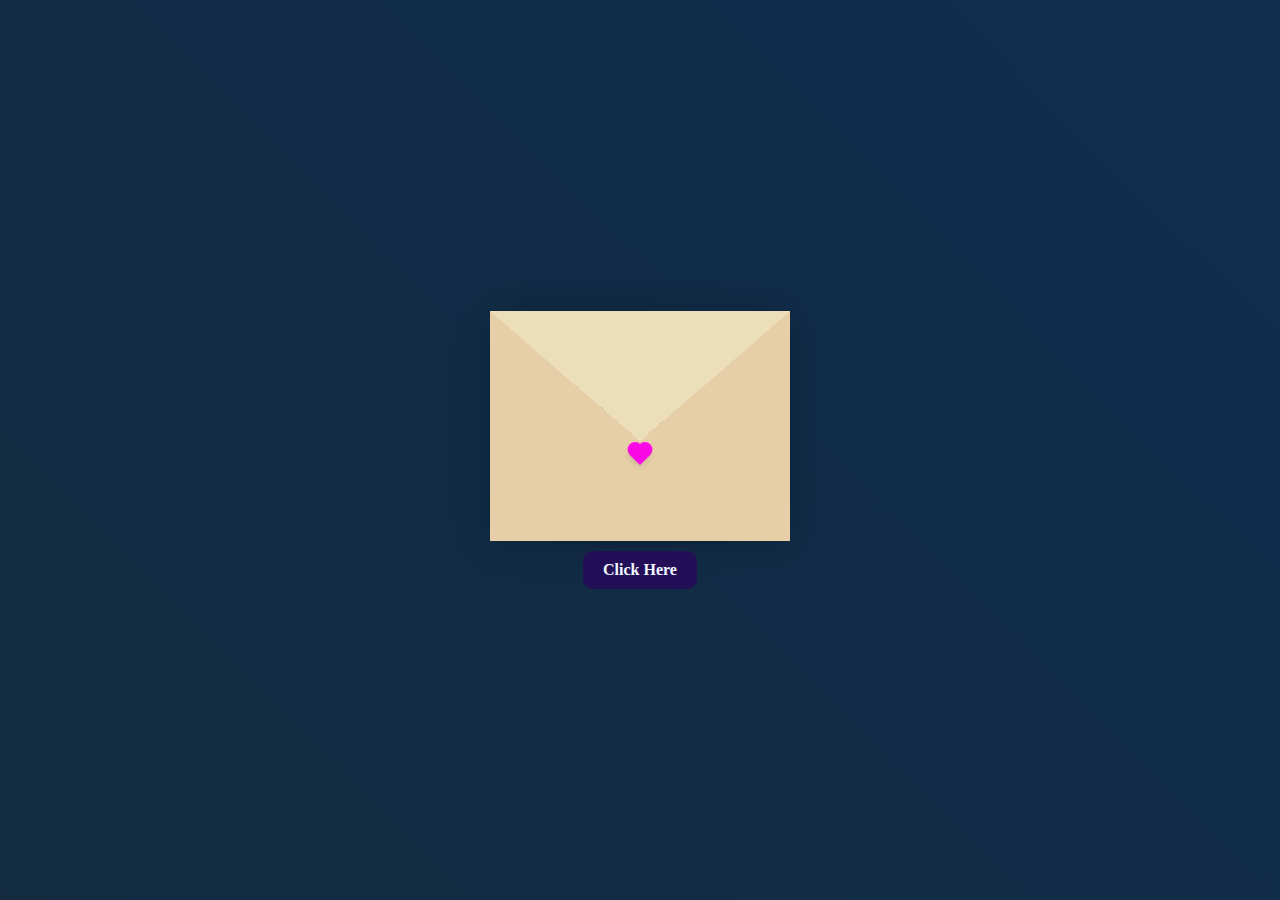
==== commit 3c804bde: "second choice" ====
--- a/index.html
+++ b/index.html
@@ -1,1828 +1,41 @@
 <!DOCTYPE html>
 <html lang="en">
-  <head>
-    <meta charset="UTF-8" />
-    <meta name="viewport" content="width=device-width, initial-scale=1.0" />
-    <title>Document</title>
-  </head>
-  <body class="not-loaded">
-    <style>
-      *,
-      *::after,
-      *::before {
-        padding: 0;
-        margin: 0;
-        box-sizing: border-box;
-      }
-
-      :root {
-        --dark-color: #000;
-      }
-
-      body {
-        display: flex;
-        align-items: flex-end;
-        justify-content: center;
-        min-height: 100vh;
-        background-color: var(--dark-color);
-        overflow: hidden;
-        perspective: 1000px;
-      }
-
-      .night {
-        position: fixed;
-        left: 50%;
-        top: 0;
-        transform: translateX(-50%);
-        width: 100%;
-        height: 100%;
-        filter: blur(0.1vmin);
-        background-image: radial-gradient(
-            ellipse at top,
-            transparent 0%,
-            var(--dark-color)
-          ),
-          radial-gradient(
-            ellipse at bottom,
-            var(--dark-color),
-            rgba(145, 233, 255, 0.2)
-          ),
-          repeating-linear-gradient(
-            220deg,
-            black 0px,
-            black 19px,
-            transparent 19px,
-            transparent 22px
-          ),
-          repeating-linear-gradient(
-            189deg,
-            black 0px,
-            black 19px,
-            transparent 19px,
-            transparent 22px
-          ),
-          repeating-linear-gradient(
-            148deg,
-            black 0px,
-            black 19px,
-            transparent 19px,
-            transparent 22px
-          ),
-          linear-gradient(90deg, #00fffa, #f0f0f0);
-      }
-
-      .flowers {
-        position: relative;
-        transform: scale(0.7);
-      }
-
-      .flower {
-        position: absolute;
-        bottom: 10vmin;
-        transform-origin: bottom center;
-        z-index: 10;
-        --fl-speed: 0.8s;
-      }
-      .flower--1 {
-        animation: moving-flower-1 4s linear infinite;
-      }
-      .flower--1 .flower__line {
-        height: 70vmin;
-        animation-delay: 0.3s;
-      }
-      .flower--1 .flower__line__leaf--1 {
-        animation: blooming-leaf-right var(--fl-speed) 1.6s backwards;
-      }
-      .flower--1 .flower__line__leaf--2 {
-        animation: blooming-leaf-right var(--fl-speed) 1.4s backwards;
-      }
-      .flower--1 .flower__line__leaf--3 {
-        animation: blooming-leaf-left var(--fl-speed) 1.2s backwards;
-      }
-      .flower--1 .flower__line__leaf--4 {
-        animation: blooming-leaf-left var(--fl-speed) 1s backwards;
-      }
-      .flower--1 .flower__line__leaf--5 {
-        animation: blooming-leaf-right var(--fl-speed) 1.8s backwards;
-      }
-      .flower--1 .flower__line__leaf--6 {
-        animation: blooming-leaf-left var(--fl-speed) 2s backwards;
-      }
-      .flower--2 {
-        left: 50%;
-        transform: rotate(30deg);
-        animation: moving-flower-2 4s linear infinite;
-      }
-      .flower--2 .flower__line {
-        height: 60vmin;
-        animation-delay: 0.8s;
-      }
-      .flower--2 .flower__line__leaf--1 {
-        animation: blooming-leaf-right var(--fl-speed) 1.9s backwards;
-      }
-      .flower--2 .flower__line__leaf--2 {
-        animation: blooming-leaf-right var(--fl-speed) 1.7s backwards;
-      }
-      .flower--2 .flower__line__leaf--3 {
-        animation: blooming-leaf-left var(--fl-speed) 1.5s backwards;
-      }
-      .flower--2 .flower__line__leaf--4 {
-        animation: blooming-leaf-left var(--fl-speed) 1.3s backwards;
-      }
-      .flower--3 {
-        left: 50%;
-        transform: rotate(-15deg);
-        animation: moving-flower-3 4s linear infinite;
-      }
-      .flower--3 .flower__line {
-        animation-delay: 0.9s;
-      }
-      .flower--3 .flower__line__leaf--1 {
-        animation: blooming-leaf-right var(--fl-speed) 2.5s backwards;
-      }
-      .flower--3 .flower__line__leaf--2 {
-        animation: blooming-leaf-right var(--fl-speed) 2.3s backwards;
-      }
-      .flower--3 .flower__line__leaf--3 {
-        animation: blooming-leaf-left var(--fl-speed) 2.1s backwards;
-      }
-      .flower--3 .flower__line__leaf--4 {
-        animation: blooming-leaf-left var(--fl-speed) 1.9s backwards;
-      }
-      .flower__leafs {
-        position: relative;
-        animation: blooming-flower 2s backwards;
-      }
-      .flower__leafs--1 {
-        animation-delay: 1.1s;
-      }
-      .flower__leafs--2 {
-        animation-delay: 1.4s;
-      }
-      .flower__leafs--3 {
-        animation-delay: 1.7s;
-      }
-      .flower__leafs::after {
-        content: "";
-        position: absolute;
-        left: 0;
-        top: 0;
-        transform: translate(-50%, -100%);
-        width: 8vmin;
-        height: 8vmin;
-        background-color: #6bf0ff;
-        filter: blur(10vmin);
-      }
-      .flower__leaf {
-        position: absolute;
-        bottom: 0;
-        left: 50%;
-        width: 8vmin;
-        height: 11vmin;
-        border-radius: 51% 49% 47% 53%/44% 45% 55% 69%;
-        background-color: #65e6cc;
-        background-image: linear-gradient(to top, #40bbab, #a7ffee);
-        transform-origin: bottom center;
-        opacity: 0.9;
-        box-shadow: inset 0 0 2vmin rgba(255, 255, 255, 0.5);
-      }
-      .flower__leaf--1 {
-        transform: translate(-10%, 1%) rotateY(40deg) rotateX(-50deg);
-      }
-      .flower__leaf--2 {
-        transform: translate(-50%, -4%) rotateX(40deg);
-      }
-      .flower__leaf--3 {
-        transform: translate(-90%, 0%) rotateY(45deg) rotateX(50deg);
-      }
-      .flower__leaf--4 {
-        width: 8vmin;
-        height: 8vmin;
-        transform-origin: bottom left;
-        border-radius: 4vmin 10vmin 4vmin 4vmin;
-        transform: translate(0%, 18%) rotateX(70deg) rotate(-43deg);
-        background-image: linear-gradient(to top, #39c6d6, #a7ffee);
-        z-index: 1;
-        opacity: 0.8;
-      }
-      .flower__white-circle {
-        position: absolute;
-        left: -3.5vmin;
-        top: -3vmin;
-        width: 9vmin;
-        height: 4vmin;
-        border-radius: 50%;
-        background-color: #fff;
-      }
-      .flower__white-circle::after {
-        content: "";
-        position: absolute;
-        left: 50%;
-        top: 45%;
-        transform: translate(-50%, -50%);
-        width: 60%;
-        height: 60%;
-        border-radius: inherit;
-        background-image: repeating-linear-gradient(
-            135deg,
-            rgba(0, 0, 0, 0.03) 0px,
-            rgba(0, 0, 0, 0.03) 1px,
-            transparent 1px,
-            transparent 12px
-          ),
-          repeating-linear-gradient(
-            45deg,
-            rgba(0, 0, 0, 0.03) 0px,
-            rgba(0, 0, 0, 0.03) 1px,
-            transparent 1px,
-            transparent 12px
-          ),
-          repeating-linear-gradient(
-            67.5deg,
-            rgba(0, 0, 0, 0.03) 0px,
-            rgba(0, 0, 0, 0.03) 1px,
-            transparent 1px,
-            transparent 12px
-          ),
-          repeating-linear-gradient(
-            135deg,
-            rgba(0, 0, 0, 0.03) 0px,
-            rgba(0, 0, 0, 0.03) 1px,
-            transparent 1px,
-            transparent 12px
-          ),
-          repeating-linear-gradient(
-            45deg,
-            rgba(0, 0, 0, 0.03) 0px,
-            rgba(0, 0, 0, 0.03) 1px,
-            transparent 1px,
-            transparent 12px
-          ),
-          repeating-linear-gradient(
-            112.5deg,
-            rgba(0, 0, 0, 0.03) 0px,
-            rgba(0, 0, 0, 0.03) 1px,
-            transparent 1px,
-            transparent 12px
-          ),
-          repeating-linear-gradient(
-            112.5deg,
-            rgba(0, 0, 0, 0.03) 0px,
-            rgba(0, 0, 0, 0.03) 1px,
-            transparent 1px,
-            transparent 12px
-          ),
-          repeating-linear-gradient(
-            45deg,
-            rgba(0, 0, 0, 0.03) 0px,
-            rgba(0, 0, 0, 0.03) 1px,
-            transparent 1px,
-            transparent 12px
-          ),
-          repeating-linear-gradient(
-            22.5deg,
-            rgba(0, 0, 0, 0.03) 0px,
-            rgba(0, 0, 0, 0.03) 1px,
-            transparent 1px,
-            transparent 12px
-          ),
-          repeating-linear-gradient(
-            45deg,
-            rgba(0, 0, 0, 0.03) 0px,
-            rgba(0, 0, 0, 0.03) 1px,
-            transparent 1px,
-            transparent 12px
-          ),
-          repeating-linear-gradient(
-            22.5deg,
-            rgba(0, 0, 0, 0.03) 0px,
-            rgba(0, 0, 0, 0.03) 1px,
-            transparent 1px,
-            transparent 12px
-          ),
-          repeating-linear-gradient(
-            135deg,
-            rgba(0, 0, 0, 0.03) 0px,
-            rgba(0, 0, 0, 0.03) 1px,
-            transparent 1px,
-            transparent 12px
-          ),
-          repeating-linear-gradient(
-            157.5deg,
-            rgba(0, 0, 0, 0.03) 0px,
-            rgba(0, 0, 0, 0.03) 1px,
-            transparent 1px,
-            transparent 12px
-          ),
-          repeating-linear-gradient(
-            67.5deg,
-            rgba(0, 0, 0, 0.03) 0px,
-            rgba(0, 0, 0, 0.03) 1px,
-            transparent 1px,
-            transparent 12px
-          ),
-          repeating-linear-gradient(
-            67.5deg,
-            rgba(0, 0, 0, 0.03) 0px,
-            rgba(0, 0, 0, 0.03) 1px,
-            transparent 1px,
-            transparent 12px
-          ),
-          linear-gradient(90deg, #ffeb12, #ffce00);
-      }
-      .flower__line {
-        height: 55vmin;
-        width: 1.5vmin;
-        background-image: linear-gradient(
-            to left,
-            rgba(0, 0, 0, 0.2),
-            transparent,
-            rgba(255, 255, 255, 0.2)
-          ),
-          linear-gradient(to top, transparent 10%, #14757a, #39c6d6);
-        box-shadow: inset 0 0 2px rgba(0, 0, 0, 0.5);
-        animation: grow-flower-tree 4s backwards;
-      }
-      .flower__line__leaf {
-        --w: 7vmin;
-        --h: calc(var(--w) + 2vmin);
-        position: absolute;
-        top: 20%;
-        left: 90%;
-        width: var(--w);
-        height: var(--h);
-        border-top-right-radius: var(--h);
-        border-bottom-left-radius: var(--h);
-        background-image: linear-gradient(
-          to top,
-          rgba(20, 117, 122, 0.4),
-          #39c6d6
-        );
-      }
-      .flower__line__leaf--1 {
-        transform: rotate(70deg) rotateY(30deg);
-      }
-      .flower__line__leaf--2 {
-        top: 45%;
-        transform: rotate(70deg) rotateY(30deg);
-      }
-      .flower__line__leaf--3,
-      .flower__line__leaf--4,
-      .flower__line__leaf--6 {
-        border-top-right-radius: 0;
-        border-bottom-left-radius: 0;
-        border-top-left-radius: var(--h);
-        border-bottom-right-radius: var(--h);
-        left: -460%;
-        top: 12%;
-        transform: rotate(-70deg) rotateY(30deg);
-      }
-      .flower__line__leaf--4 {
-        top: 40%;
-      }
-      .flower__line__leaf--5 {
-        top: 0;
-        transform-origin: left;
-        transform: rotate(70deg) rotateY(30deg) scale(0.6);
-      }
-      .flower__line__leaf--6 {
-        top: -2%;
-        left: -450%;
-        transform-origin: right;
-        transform: rotate(-70deg) rotateY(30deg) scale(0.6);
-      }
-      .flower__light {
-        position: absolute;
-        bottom: 0vmin;
-        width: 1vmin;
-        height: 1vmin;
-        background-color: #fffb00;
-        border-radius: 50%;
-        filter: blur(0.2vmin);
-        animation: light-ans 4s linear infinite backwards;
-      }
-      .flower__light:nth-child(odd) {
-        background-color: #23f0ff;
-      }
-      .flower__light--1 {
-        left: -2vmin;
-        animation-delay: 1s;
-      }
-      .flower__light--2 {
-        left: 3vmin;
-        animation-delay: 0.5s;
-      }
-      .flower__light--3 {
-        left: -6vmin;
-        animation-delay: 0.3s;
-      }
-      .flower__light--4 {
-        left: 6vmin;
-        animation-delay: 0.9s;
-      }
-      .flower__light--5 {
-        left: -1vmin;
-        animation-delay: 1.5s;
-      }
-      .flower__light--6 {
-        left: -4vmin;
-        animation-delay: 3s;
-      }
-      .flower__light--7 {
-        left: 3vmin;
-        animation-delay: 2s;
-      }
-      .flower__light--8 {
-        left: -6vmin;
-        animation-delay: 3.5s;
-      }
-      .flower__grass {
-        --c: #159faa;
-        --line-w: 1.5vmin;
-        position: absolute;
-        bottom: 12vmin;
-        left: -7vmin;
-        display: flex;
-        flex-direction: column;
-        align-items: flex-end;
-        z-index: 20;
-        transform-origin: bottom center;
-        transform: rotate(-48deg) rotateY(40deg);
-      }
-      .flower__grass--1 {
-        animation: moving-grass 2s linear infinite;
-      }
-      .flower__grass--2 {
-        left: 2vmin;
-        bottom: 10vmin;
-        transform: scale(0.5) rotate(75deg) rotateX(10deg) rotateY(-200deg);
-        opacity: 0.8;
-        z-index: 0;
-        animation: moving-grass--2 1.5s linear infinite;
-      }
-      .flower__grass--top {
-        width: 7vmin;
-        height: 10vmin;
-        border-top-right-radius: 100%;
-        border-right: var(--line-w) solid var(--c);
-        transform-origin: bottom center;
-        transform: rotate(-2deg);
-      }
-      .flower__grass--bottom {
-        margin-top: -2px;
-        width: var(--line-w);
-        height: 25vmin;
-        background-image: linear-gradient(to top, transparent, var(--c));
-      }
-      .flower__grass__leaf {
-        --size: 10vmin;
-        position: absolute;
-        width: calc(var(--size) * 2.1);
-        height: var(--size);
-        border-top-left-radius: var(--size);
-        border-top-right-radius: var(--size);
-        background-image: linear-gradient(
-          to top,
-          transparent,
-          transparent 30%,
-          var(--c)
-        );
-        z-index: 100;
-      }
-      .flower__grass__leaf--1 {
-        top: -6%;
-        left: 30%;
-        --size: 6vmin;
-        transform: rotate(-20deg);
-        animation: growing-grass-ans--1 2s 2.6s backwards;
-      }
-      @keyframes growing-grass-ans--1 {
-        0% {
-          transform-origin: bottom left;
-          transform: rotate(-20deg) scale(0);
-        }
-      }
-      .flower__grass__leaf--2 {
-        top: -5%;
-        left: -110%;
-        --size: 6vmin;
-        transform: rotate(10deg);
-        animation: growing-grass-ans--2 2s 2.4s linear backwards;
-      }
-      @keyframes growing-grass-ans--2 {
-        0% {
-          transform-origin: bottom right;
-          transform: rotate(10deg) scale(0);
-        }
-      }
-      .flower__grass__leaf--3 {
-        top: 5%;
-        left: 60%;
-        --size: 8vmin;
-        transform: rotate(-18deg) rotateX(-20deg);
-        animation: growing-grass-ans--3 2s 2.2s linear backwards;
-      }
-      @keyframes growing-grass-ans--3 {
-        0% {
-          transform-origin: bottom left;
-          transform: rotate(-18deg) rotateX(-20deg) scale(0);
-        }
-      }
-      .flower__grass__leaf--4 {
-        top: 6%;
-        left: -135%;
-        --size: 8vmin;
-        transform: rotate(2deg);
-        animation: growing-grass-ans--4 2s 2s linear backwards;
-      }
-      @keyframes growing-grass-ans--4 {
-        0% {
-          transform-origin: bottom right;
-          transform: rotate(2deg) scale(0);
-        }
-      }
-      .flower__grass__leaf--5 {
-        top: 20%;
-        left: 60%;
-        --size: 10vmin;
-        transform: rotate(-24deg) rotateX(-20deg);
-        animation: growing-grass-ans--5 2s 1.8s linear backwards;
-      }
-      @keyframes growing-grass-ans--5 {
-        0% {
-          transform-origin: bottom left;
-          transform: rotate(-24deg) rotateX(-20deg) scale(0);
-        }
-      }
-      .flower__grass__leaf--6 {
-        top: 22%;
-        left: -180%;
-        --size: 10vmin;
-        transform: rotate(10deg);
-        animation: growing-grass-ans--6 2s 1.6s linear backwards;
-      }
-      @keyframes growing-grass-ans--6 {
-        0% {
-          transform-origin: bottom right;
-          transform: rotate(10deg) scale(0);
-        }
-      }
-      .flower__grass__leaf--7 {
-        top: 39%;
-        left: 70%;
-        --size: 10vmin;
-        transform: rotate(-10deg);
-        animation: growing-grass-ans--7 2s 1.4s linear backwards;
-      }
-      @keyframes growing-grass-ans--7 {
-        0% {
-          transform-origin: bottom left;
-          transform: rotate(-10deg) scale(0);
-        }
-      }
-      .flower__grass__leaf--8 {
-        top: 40%;
-        left: -215%;
-        --size: 11vmin;
-        transform: rotate(10deg);
-        animation: growing-grass-ans--8 2s 1.2s linear backwards;
-      }
-      @keyframes growing-grass-ans--8 {
-        0% {
-          transform-origin: bottom right;
-          transform: rotate(10deg) scale(0);
-        }
-      }
-      .flower__grass__overlay {
-        position: absolute;
-        top: -10%;
-        right: 0%;
-        width: 100%;
-        height: 100%;
-        background-color: rgba(0, 0, 0, 0.6);
-        filter: blur(1.5vmin);
-        z-index: 100;
-      }
-      .flower__g-long {
-        --w: 2vmin;
-        --h: 6vmin;
-        --c: #159faa;
-        position: absolute;
-        bottom: 10vmin;
-        left: -3vmin;
-        transform-origin: bottom center;
-        transform: rotate(-30deg) rotateY(-20deg);
-        display: flex;
-        flex-direction: column;
-        align-items: flex-end;
-        animation: flower-g-long-ans 3s linear infinite;
-      }
-      @keyframes flower-g-long-ans {
-        0%,
-        100% {
-          transform: rotate(-30deg) rotateY(-20deg);
-        }
-        50% {
-          transform: rotate(-32deg) rotateY(-20deg);
-        }
-      }
-      .flower__g-long__top {
-        top: calc(var(--h) * -1);
-        width: calc(var(--w) + 1vmin);
-        height: var(--h);
-        border-top-right-radius: 100%;
-        border-right: 0.7vmin solid var(--c);
-        transform: translate(-0.7vmin, 1vmin);
-      }
-      .flower__g-long__bottom {
-        width: var(--w);
-        height: 50vmin;
-        transform-origin: bottom center;
-        background-image: linear-gradient(to top, transparent 30%, var(--c));
-        box-shadow: inset 0 0 2px rgba(0, 0, 0, 0.5);
-        clip-path: polygon(35% 0, 65% 1%, 100% 100%, 0% 100%);
-      }
-      .flower__g-right {
-        position: absolute;
-        bottom: 6vmin;
-        left: -2vmin;
-        transform-origin: bottom left;
-        transform: rotate(20deg);
-      }
-      .flower__g-right .leaf {
-        width: 30vmin;
-        height: 50vmin;
-        border-top-left-radius: 100%;
-        border-left: 2vmin solid #079097;
-        background-image: linear-gradient(
-          to bottom,
-          transparent,
-          var(--dark-color) 60%
-        );
-        mask-image: linear-gradient(to top, transparent 30%, #079097 60%);
-      }
-      .flower__g-right--1 {
-        animation: flower-g-right-ans 2.5s linear infinite;
-      }
-      .flower__g-right--2 {
-        left: 5vmin;
-        transform: rotateY(-180deg);
-        animation: flower-g-right-ans--2 3s linear infinite;
-      }
-      .flower__g-right--2 .leaf {
-        height: 75vmin;
-        filter: blur(0.3vmin);
-        opacity: 0.8;
-      }
-      @keyframes flower-g-right-ans {
-        0%,
-        100% {
-          transform: rotate(20deg);
-        }
-        50% {
-          transform: rotate(24deg) rotateX(-20deg);
-        }
-      }
-      @keyframes flower-g-right-ans--2 {
-        0%,
-        100% {
-          transform: rotateY(-180deg) rotate(0deg) rotateX(-20deg);
-        }
-        50% {
-          transform: rotateY(-180deg) rotate(6deg) rotateX(-20deg);
-        }
-      }
-      .flower__g-front {
-        position: absolute;
-        bottom: 6vmin;
-        left: 2.5vmin;
-        z-index: 100;
-        transform-origin: bottom center;
-        transform: rotate(-28deg) rotateY(30deg) scale(1.04);
-        animation: flower__g-front-ans 2s linear infinite;
-      }
-      @keyframes flower__g-front-ans {
-        0%,
-        100% {
-          transform: rotate(-28deg) rotateY(30deg) scale(1.04);
-        }
-        50% {
-          transform: rotate(-35deg) rotateY(40deg) scale(1.04);
-        }
-      }
-      .flower__g-front__line {
-        width: 0.3vmin;
-        height: 20vmin;
-        background-image: linear-gradient(
-          to top,
-          transparent,
-          #079097,
-          transparent 100%
-        );
-        position: relative;
-      }
-      .flower__g-front__leaf-wrapper {
-        position: absolute;
-        top: 0;
-        left: 0;
-        transform-origin: bottom left;
-        transform: rotate(10deg);
-      }
-      .flower__g-front__leaf-wrapper:nth-child(even) {
-        left: 0vmin;
-        transform: rotateY(-180deg) rotate(5deg);
-        animation: flower__g-front__leaf-left-ans 1s ease-in backwards;
-      }
-      .flower__g-front__leaf-wrapper:nth-child(odd) {
-        animation: flower__g-front__leaf-ans 1s ease-in backwards;
-      }
-      .flower__g-front__leaf-wrapper--1 {
-        top: -8vmin;
-        transform: scale(0.7);
-        animation: flower__g-front__leaf-ans 1s 5.5s ease-in backwards !important;
-      }
-      .flower__g-front__leaf-wrapper--2 {
-        top: -8vmin;
-        transform: rotateY(-180deg) scale(0.7) !important;
-        animation: flower__g-front__leaf-left-ans-2 1s 4.6s ease-in backwards !important;
-      }
-      .flower__g-front__leaf-wrapper--3 {
-        top: -3vmin;
-        animation: flower__g-front__leaf-ans 1s 4.6s ease-in backwards;
-      }
-      .flower__g-front__leaf-wrapper--4 {
-        top: -3vmin;
-        transform: rotateY(-180deg) scale(0.9) !important;
-        animation: flower__g-front__leaf-left-ans-2 1s 4.6s ease-in backwards !important;
-      }
-      @keyframes flower__g-front__leaf-left-ans-2 {
-        0% {
-          transform: rotateY(-180deg) scale(0);
-        }
-      }
-      .flower__g-front__leaf-wrapper--5,
-      .flower__g-front__leaf-wrapper--6 {
-        top: 2vmin;
-      }
-      .flower__g-front__leaf-wrapper--7,
-      .flower__g-front__leaf-wrapper--8 {
-        top: 6.5vmin;
-      }
-      .flower__g-front__leaf-wrapper--2 {
-        animation-delay: 5.2s !important;
-      }
-      .flower__g-front__leaf-wrapper--3 {
-        animation-delay: 4.9s !important;
-      }
-      .flower__g-front__leaf-wrapper--5 {
-        animation-delay: 4.3s !important;
-      }
-      .flower__g-front__leaf-wrapper--6 {
-        animation-delay: 4.1s !important;
-      }
-      .flower__g-front__leaf-wrapper--7 {
-        animation-delay: 3.8s !important;
-      }
-      .flower__g-front__leaf-wrapper--8 {
-        animation-delay: 3.5s !important;
-      }
-      @keyframes flower__g-front__leaf-ans {
-        0% {
-          transform: rotate(10deg) scale(0);
-        }
-      }
-      @keyframes flower__g-front__leaf-left-ans {
-        0% {
-          transform: rotateY(-180deg) rotate(5deg) scale(0);
-        }
-      }
-      .flower__g-front__leaf {
-        width: 10vmin;
-        height: 10vmin;
-        border-radius: 100% 0% 0% 100%/100% 100% 0% 0%;
-        box-shadow: inset 0 2px 1vmin rgba(44, 238, 252, 0.2);
-        background-image: linear-gradient(
-            to bottom left,
-            transparent,
-            var(--dark-color)
-          ),
-          linear-gradient(
-            to bottom right,
-            #159faa 50%,
-            transparent 50%,
-            transparent
-          );
-        -webkit-mask-image: linear-gradient(
-          to bottom right,
-          #159faa 50%,
-          transparent 50%,
-          transparent
-        );
-        mask-image: linear-gradient(
-          to bottom right,
-          #159faa 50%,
-          transparent 50%,
-          transparent
-        );
-      }
-      .flower__g-fr {
-        position: absolute;
-        bottom: -4vmin;
-        left: vmin;
-        transform-origin: bottom left;
-        z-index: 10;
-        animation: flower__g-fr-ans 2s linear infinite;
-      }
-      @keyframes flower__g-fr-ans {
-        0%,
-        100% {
-          transform: rotate(2deg);
-        }
-        50% {
-          transform: rotate(4deg);
-        }
-      }
-      .flower__g-fr .leaf {
-        width: 30vmin;
-        height: 50vmin;
-        border-top-left-radius: 100%;
-        border-left: 2vmin solid #079097;
-        mask-image: linear-gradient(to top, transparent 25%, #079097 50%);
-        position: relative;
-        z-index: 1;
-      }
-      .flower__g-fr__leaf {
-        position: absolute;
-        top: 0;
-        left: 0;
-        width: 10vmin;
-        height: 10vmin;
-        border-radius: 100% 0% 0% 100%/100% 100% 0% 0%;
-        box-shadow: inset 0 2px 1vmin rgba(44, 238, 252, 0.2);
-        background-image: linear-gradient(
-            to bottom left,
-            transparent,
-            var(--dark-color) 98%
-          ),
-          linear-gradient(
-            to bottom right,
-            #23f0ff 45%,
-            transparent 50%,
-            transparent
-          );
-        mask-image: linear-gradient(
-          135deg,
-          #159faa 40%,
-          transparent 50%,
-          transparent
-        );
-      }
-      .flower__g-fr__leaf--1 {
-        left: 20vmin;
-        transform: rotate(45deg);
-        animation: flower__g-fr-leaft-ans-1 0.5s 5.2s linear backwards;
-      }
-      @keyframes flower__g-fr-leaft-ans-1 {
-        0% {
-          transform-origin: left;
-          transform: rotate(45deg) scale(0);
-        }
-      }
-      .flower__g-fr__leaf--2 {
-        left: 12vmin;
-        top: -7vmin;
-        transform: rotate(25deg) rotateY(-180deg);
-        animation: flower__g-fr-leaft-ans-6 0.5s 5s linear backwards;
-      }
-      .flower__g-fr__leaf--3 {
-        left: 15vmin;
-        top: 6vmin;
-        transform: rotate(55deg);
-        animation: flower__g-fr-leaft-ans-5 0.5s 4.8s linear backwards;
-      }
-      .flower__g-fr__leaf--4 {
-        left: 6vmin;
-        top: -2vmin;
-        transform: rotate(25deg) rotateY(-180deg);
-        animation: flower__g-fr-leaft-ans-6 0.5s 4.6s linear backwards;
-      }
-      .flower__g-fr__leaf--5 {
-        left: 10vmin;
-        top: 14vmin;
-        transform: rotate(55deg);
-        animation: flower__g-fr-leaft-ans-5 0.5s 4.4s linear backwards;
-      }
-      @keyframes flower__g-fr-leaft-ans-5 {
-        0% {
-          transform-origin: left;
-          transform: rotate(55deg) scale(0);
-        }
-      }
-      .flower__g-fr__leaf--6 {
-        left: 0vmin;
-        top: 6vmin;
-        transform: rotate(25deg) rotateY(-180deg);
-        animation: flower__g-fr-leaft-ans-6 0.5s 4.2s linear backwards;
-      }
-      @keyframes flower__g-fr-leaft-ans-6 {
-        0% {
-          transform-origin: right;
-          transform: rotate(25deg) rotateY(-180deg) scale(0);
-        }
-      }
-      .flower__g-fr__leaf--7 {
-        left: 5vmin;
-        top: 22vmin;
-        transform: rotate(45deg);
-        animation: flower__g-fr-leaft-ans-7 0.5s 4s linear backwards;
-      }
-      @keyframes flower__g-fr-leaft-ans-7 {
-        0% {
-          transform-origin: left;
-          transform: rotate(45deg) scale(0);
-        }
-      }
-      .flower__g-fr__leaf--8 {
-        left: -4vmin;
-        top: 15vmin;
-        transform: rotate(15deg) rotateY(-180deg);
-        animation: flower__g-fr-leaft-ans-8 0.5s 3.8s linear backwards;
-      }
-      @keyframes flower__g-fr-leaft-ans-8 {
-        0% {
-          transform-origin: right;
-          transform: rotate(15deg) rotateY(-180deg) scale(0);
-        }
-      }
-
-      .long-g {
-        position: absolute;
-        bottom: 25vmin;
-        left: -42vmin;
-        transform-origin: bottom left;
-      }
-      .long-g--1 {
-        bottom: 0vmin;
-        transform: scale(0.8) rotate(-5deg);
-      }
-      .long-g--1 .leaf {
-        mask-image: linear-gradient(
-          to top,
-          transparent 40%,
-          #079097 80%
-        ) !important;
-      }
-      .long-g--1 .leaf--1 {
-        --w: 5vmin;
-        --h: 60vmin;
-        left: -2vmin;
-        transform: rotate(3deg) rotateY(-180deg);
-      }
-      .long-g--2,
-      .long-g--3 {
-        bottom: -3vmin;
-        left: -35vmin;
-        transform-origin: center;
-        transform: scale(0.6) rotateX(60deg);
-      }
-      .long-g--2 .leaf,
-      .long-g--3 .leaf {
-        mask-image: linear-gradient(
-          to top,
-          transparent 50%,
-          #079097 80%
-        ) !important;
-      }
-      .long-g--2 .leaf--1,
-      .long-g--3 .leaf--1 {
-        left: -1vmin;
-        transform: rotateY(-180deg);
-      }
-      .long-g--3 {
-        left: -17vmin;
-        bottom: 0vmin;
-      }
-      .long-g--3 .leaf {
-        mask-image: linear-gradient(
-          to top,
-          transparent 40%,
-          #079097 80%
-        ) !important;
-      }
-      .long-g--4 {
-        left: 25vmin;
-        bottom: -3vmin;
-        transform-origin: center;
-        transform: scale(0.6) rotateX(60deg);
-      }
-      .long-g--4 .leaf {
-        mask-image: linear-gradient(
-          to top,
-          transparent 50%,
-          #079097 80%
-        ) !important;
-      }
-      .long-g--5 {
-        left: 42vmin;
-        bottom: 0vmin;
-        transform: scale(0.8) rotate(2deg);
-      }
-      .long-g--6 {
-        left: 0vmin;
-        bottom: -20vmin;
-        z-index: 100;
-        filter: blur(0.3vmin);
-        transform: scale(0.8) rotate(2deg);
-      }
-      .long-g--7 {
-        left: 35vmin;
-        bottom: 20vmin;
-        z-index: -1;
-        filter: blur(0.3vmin);
-        transform: scale(0.6) rotate(2deg);
-        opacity: 0.7;
-      }
-      .long-g .leaf {
-        --w: 15vmin;
-        --h: 40vmin;
-        --c: #1aaa15;
-        position: absolute;
-        bottom: 0;
-        width: var(--w);
-        height: var(--h);
-        border-top-left-radius: 100%;
-        border-left: 2vmin solid var(--c);
-        mask-image: linear-gradient(to top, transparent 20%, var(--dark-color));
-        transform-origin: bottom center;
-      }
-      .long-g .leaf--0 {
-        left: 2vmin;
-        animation: leaf-ans-1 4s linear infinite;
-      }
-      .long-g .leaf--1 {
-        --w: 5vmin;
-        --h: 60vmin;
-        animation: leaf-ans-1 4s linear infinite;
-      }
-      .long-g .leaf--2 {
-        --w: 10vmin;
-        --h: 40vmin;
-        left: -0.5vmin;
-        bottom: 5vmin;
-        transform-origin: bottom left;
-        transform: rotateY(-180deg);
-        animation: leaf-ans-2 3s linear infinite;
-      }
-      .long-g .leaf--3 {
-        --w: 5vmin;
-        --h: 30vmin;
-        left: -1vmin;
-        bottom: 3.2vmin;
-        transform-origin: bottom left;
-        transform: rotate(-10deg) rotateY(-180deg);
-        animation: leaf-ans-3 3s linear infinite;
-      }
-      svg {
-        width: 110vmin;
-        display: block;
-        position: absolute;
-        margin: auto;
-        top: 0;
-        bottom: 0;
-        left: 0;
-        right: 0;
-      }
-
-      text {
-        font-family: consolas;
-        font-size: 9px;
-        fill: white;
-        stroke: neon;
-        stroke-width: 0.5px;
-        animation: neon 1.5s ease-in-out infinite alternate;
-      }
-
-      p {
-        position: absolute;
-        z-index: -2;
-      }
-
-      label {
-        -webkit-font-smoothing: antialiased;
-        -moz-osx-font-smoothing: grayscale;
-        opacity: 0.8;
-      }
-
-      /* Neon glow animation */
-      @keyframes neon {
-        0% {
-          fill: #fff;
-          stroke: #0ff;
-
-        }
-        50% {
-          fill: #ff0;
-          stroke: #ff00ff;
-        }
-        100% {
-          fill: #ff00ff;
-          stroke: #00f;
-
-        }
-      }
-
-      @keyframes leaf-ans-1 {
-        0%,
-        100% {
-          transform: rotate(-5deg) scale(1);
-        }
-        50% {
-          transform: rotate(5deg) scale(1.1);
-        }
-      }
-      @keyframes leaf-ans-2 {
-        0%,
-        100% {
-          transform: rotateY(-180deg) rotate(5deg);
-        }
-        50% {
-          transform: rotateY(-180deg) rotate(0deg) scale(1.1);
-        }
-      }
-      @keyframes leaf-ans-3 {
-        0%,
-        100% {
-          transform: rotate(-10deg) rotateY(-180deg);
-        }
-        50% {
-          transform: rotate(-20deg) rotateY(-180deg);
-        }
-      }
-      .grow-ans {
-        animation: grow-ans 2s var(--d) backwards;
-      }
-
-      @keyframes grow-ans {
-        0% {
-          transform: scale(0);
-          opacity: 0;
-        }
-      }
-      @keyframes light-ans {
-        0% {
-          opacity: 0;
-          transform: translateY(0vmin);
-        }
-        25% {
-          opacity: 1;
-          transform: translateY(-5vmin) translateX(-2vmin);
-        }
-        50% {
-          opacity: 1;
-          transform: translateY(-15vmin) translateX(2vmin);
-          filter: blur(0.2vmin);
-        }
-        75% {
-          transform: translateY(-20vmin) translateX(-2vmin);
-          filter: blur(0.2vmin);
-        }
-        100% {
-          transform: translateY(-30vmin);
-          opacity: 0;
-          filter: blur(1vmin);
-        }
-      }
-      @keyframes moving-flower-1 {
-        0%,
-        100% {
-          transform: rotate(2deg);
-        }
-        50% {
-          transform: rotate(-2deg);
-        }
-      }
-      @keyframes moving-flower-2 {
-        0%,
-        100% {
-          transform: rotate(18deg);
-        }
-        50% {
-          transform: rotate(14deg);
-        }
-      }
-      @keyframes moving-flower-3 {
-        0%,
-        100% {
-          transform: rotate(-18deg);
-        }
-        50% {
-          transform: rotate(-20deg) rotateY(-10deg);
-        }
-      }
-      @keyframes blooming-leaf-right {
-        0% {
-          transform-origin: left;
-          transform: rotate(70deg) rotateY(30deg) scale(0);
-        }
-      }
-      @keyframes blooming-leaf-left {
-        0% {
-          transform-origin: right;
-          transform: rotate(-70deg) rotateY(30deg) scale(0);
-        }
-      }
-      @keyframes grow-flower-tree {
-        0% {
-          height: 0;
-          border-radius: 1vmin;
-        }
-      }
-      @keyframes blooming-flower {
-        0% {
-          transform: scale(0);
-        }
-      }
-      @keyframes moving-grass {
-        0%,
-        100% {
-          transform: rotate(-48deg) rotateY(40deg);
-        }
-        50% {
-          transform: rotate(-50deg) rotateY(40deg);
-        }
-      }
-      @keyframes moving-grass--2 {
-        0%,
-        100% {
-          transform: scale(0.5) rotate(75deg) rotateX(10deg) rotateY(-200deg);
-        }
-        50% {
-          transform: scale(0.5) rotate(79deg) rotateX(10deg) rotateY(-200deg);
-        }
-      }
-      .growing-grass {
-        animation: growing-grass-ans 1s 2s backwards;
-      }
-
-      @keyframes growing-grass-ans {
-        0% {
-          transform: scale(0);
-        }
-      }
-      .not-loaded * {
-        animation-play-state: paused !important;
-      }
-
-      
-    </style>
-    <div class="night"></div>
-    <div class="flower-text">
-        <svg id="theSvg" viewBox="-120 -30 240 180" enable-background="new 0 0 174 148" xml:space="preserve">
-          <defs>
-            <!-- Filter blur dihapus -->
-            <path id="shape"
-              d="M0, 21.054 
-                 C0, 21.054 24.618, -15.165 60.750, 8.554 
-                 C93.249, 29.888 57.749, 96.888 0, 117.388
-                 C-57.749, 96.888  -93.249, 29.888 -60.750, 8.554
-                 C-24.618, -15.165  -0, 21.054 -0, 21.054z"    
-            />
-            <path id="partialPath" />  
-          </defs> 
+<head>
+    <meta charset="UTF-8">
+    <meta http-equiv="X-UA-Compatible" content="IE=edge">
+    <meta name="viewport" content="width=device-width, initial-scale=1.0">
+    <title>Spesial</title>
+    <link rel="stylesheet" href="styles.css">
+</head>
+<body>
+    <div class="main">
+    <div class="container">
+        <div class="envelope-wrapper">
+            <div class="envelope">
+                <div class="letter">
+                    <div class="text">
+                        <strong>Dear Person</strong>
+                        <p>
+                            I have something special for you. I hope it brings a smile to your face. Just click the button to discover it!
+                        </p>
+                        
+                    </div>
+                </div>
+                
+            </div>
+            
+            <div class="heart"></div>
+            
+        </div>
         
-          <text dy="-2">
-            <textPath xlink:href="#partialPath" startOffset="12">
-              What's in a name? That which we call a rose By any other word would smell as sweet...
-            </textPath> 
-          </text>
-        
-          <use id="useThePath" xlink:href="#partialPath" stroke="white" stroke-width=".5" stroke-opacity=".5" fill="none" style="display:none;" />
-        </svg>
     </div>
-    <div class="flowers">
-      <div class="flower flower--1">
-        <div class="flower__leafs flower__leafs--1">
-          <div class="flower__leaf flower__leaf--1"></div>
-          <div class="flower__leaf flower__leaf--2"></div>
-          <div class="flower__leaf flower__leaf--3"></div>
-          <div class="flower__leaf flower__leaf--4"></div>
-
-          <div class="flower__white-circle"></div>
-
-          <div class="flower__light flower__light--1"></div>
-          <div class="flower__light flower__light--2"></div>
-          <div class="flower__light flower__light--3"></div>
-          <div class="flower__light flower__light--4"></div>
-          <div class="flower__light flower__light--5"></div>
-          <div class="flower__light flower__light--6"></div>
-          <div class="flower__light flower__light--7"></div>
-          <div class="flower__light flower__light--8"></div>
-        </div>
-        <div class="flower__line">
-          <div class="flower__line__leaf flower__line__leaf--1"></div>
-          <div class="flower__line__leaf flower__line__leaf--2"></div>
-          <div class="flower__line__leaf flower__line__leaf--3"></div>
-          <div class="flower__line__leaf flower__line__leaf--4"></div>
-          <div class="flower__line__leaf flower__line__leaf--5"></div>
-          <div class="flower__line__leaf flower__line__leaf--6"></div>
-        </div>
-      </div>
-
-      <div class="flower flower--2">
-        <div class="flower__leafs flower__leafs--2">
-          <div class="flower__leaf flower__leaf--1"></div>
-          <div class="flower__leaf flower__leaf--2"></div>
-          <div class="flower__leaf flower__leaf--3"></div>
-          <div class="flower__leaf flower__leaf--4"></div>
-          <div class="flower__white-circle"></div>
-
-          <div class="flower__light flower__light--1"></div>
-          <div class="flower__light flower__light--2"></div>
-          <div class="flower__light flower__light--3"></div>
-          <div class="flower__light flower__light--4"></div>
-          <div class="flower__light flower__light--5"></div>
-          <div class="flower__light flower__light--6"></div>
-          <div class="flower__light flower__light--7"></div>
-          <div class="flower__light flower__light--8"></div>
-        </div>
-        <div class="flower__line">
-          <div class="flower__line__leaf flower__line__leaf--1"></div>
-          <div class="flower__line__leaf flower__line__leaf--2"></div>
-          <div class="flower__line__leaf flower__line__leaf--3"></div>
-          <div class="flower__line__leaf flower__line__leaf--4"></div>
-        </div>
-      </div>
-
-      <div class="flower flower--3">
-        <div class="flower__leafs flower__leafs--3">
-          <div class="flower__leaf flower__leaf--1"></div>
-          <div class="flower__leaf flower__leaf--2"></div>
-          <div class="flower__leaf flower__leaf--3"></div>
-          <div class="flower__leaf flower__leaf--4"></div>
-          <div class="flower__white-circle"></div>
-
-          <div class="flower__light flower__light--1"></div>
-          <div class="flower__light flower__light--2"></div>
-          <div class="flower__light flower__light--3"></div>
-          <div class="flower__light flower__light--4"></div>
-          <div class="flower__light flower__light--5"></div>
-          <div class="flower__light flower__light--6"></div>
-          <div class="flower__light flower__light--7"></div>
-          <div class="flower__light flower__light--8"></div>
-        </div>
-        <div class="flower__line">
-          <div class="flower__line__leaf flower__line__leaf--1"></div>
-          <div class="flower__line__leaf flower__line__leaf--2"></div>
-          <div class="flower__line__leaf flower__line__leaf--3"></div>
-          <div class="flower__line__leaf flower__line__leaf--4"></div>
-        </div>
-      </div>
-
-      <div class="grow-ans" style="--d: 1.2s">
-        <div class="flower__g-long">
-          <div class="flower__g-long__top"></div>
-          <div class="flower__g-long__bottom"></div>
-        </div>
-      </div>
-
-      <div class="growing-grass">
-        <div class="flower__grass flower__grass--1">
-          <div class="flower__grass--top"></div>
-          <div class="flower__grass--bottom"></div>
-          <div class="flower__grass__leaf flower__grass__leaf--1"></div>
-          <div class="flower__grass__leaf flower__grass__leaf--2"></div>
-          <div class="flower__grass__leaf flower__grass__leaf--3"></div>
-          <div class="flower__grass__leaf flower__grass__leaf--4"></div>
-          <div class="flower__grass__leaf flower__grass__leaf--5"></div>
-          <div class="flower__grass__leaf flower__grass__leaf--6"></div>
-          <div class="flower__grass__leaf flower__grass__leaf--7"></div>
-          <div class="flower__grass__leaf flower__grass__leaf--8"></div>
-          <div class="flower__grass__overlay"></div>
-        </div>
-      </div>
-
-      <div class="growing-grass">
-        <div class="flower__grass flower__grass--2">
-          <div class="flower__grass--top"></div>
-          <div class="flower__grass--bottom"></div>
-          <div class="flower__grass__leaf flower__grass__leaf--1"></div>
-          <div class="flower__grass__leaf flower__grass__leaf--2"></div>
-          <div class="flower__grass__leaf flower__grass__leaf--3"></div>
-          <div class="flower__grass__leaf flower__grass__leaf--4"></div>
-          <div class="flower__grass__leaf flower__grass__leaf--5"></div>
-          <div class="flower__grass__leaf flower__grass__leaf--6"></div>
-          <div class="flower__grass__leaf flower__grass__leaf--7"></div>
-          <div class="flower__grass__leaf flower__grass__leaf--8"></div>
-          <div class="flower__grass__overlay"></div>
-        </div>
-      </div>
-
-      <div class="grow-ans" style="--d: 2.4s">
-        <div class="flower__g-right flower__g-right--1">
-          <div class="leaf"></div>
-        </div>
-      </div>
-
-      <div class="grow-ans" style="--d: 2.8s">
-        <div class="flower__g-right flower__g-right--2">
-          <div class="leaf"></div>
-        </div>
-      </div>
-
-      <div class="grow-ans" style="--d: 2.8s">
-        <div class="flower__g-front">
-          <div
-            class="flower__g-front__leaf-wrapper flower__g-front__leaf-wrapper--1"
-          >
-            <div class="flower__g-front__leaf"></div>
-          </div>
-          <div
-            class="flower__g-front__leaf-wrapper flower__g-front__leaf-wrapper--2"
-          >
-            <div class="flower__g-front__leaf"></div>
-          </div>
-          <div
-            class="flower__g-front__leaf-wrapper flower__g-front__leaf-wrapper--3"
-          >
-            <div class="flower__g-front__leaf"></div>
-          </div>
-          <div
-            class="flower__g-front__leaf-wrapper flower__g-front__leaf-wrapper--4"
-          >
-            <div class="flower__g-front__leaf"></div>
-          </div>
-          <div
-            class="flower__g-front__leaf-wrapper flower__g-front__leaf-wrapper--5"
-          >
-            <div class="flower__g-front__leaf"></div>
-          </div>
-          <div
-            class="flower__g-front__leaf-wrapper flower__g-front__leaf-wrapper--6"
-          >
-            <div class="flower__g-front__leaf"></div>
-          </div>
-          <div
-            class="flower__g-front__leaf-wrapper flower__g-front__leaf-wrapper--7"
-          >
-            <div class="flower__g-front__leaf"></div>
-          </div>
-          <div
-            class="flower__g-front__leaf-wrapper flower__g-front__leaf-wrapper--8"
-          >
-            <div class="flower__g-front__leaf"></div>
-          </div>
-          <div class="flower__g-front__line"></div>
-        </div>
-      </div>
-
-      <div class="grow-ans" style="--d: 3.2s">
-        <div class="flower__g-fr">
-          <div class="leaf"></div>
-          <div class="flower__g-fr__leaf flower__g-fr__leaf--1"></div>
-          <div class="flower__g-fr__leaf flower__g-fr__leaf--2"></div>
-          <div class="flower__g-fr__leaf flower__g-fr__leaf--3"></div>
-          <div class="flower__g-fr__leaf flower__g-fr__leaf--4"></div>
-          <div class="flower__g-fr__leaf flower__g-fr__leaf--5"></div>
-          <div class="flower__g-fr__leaf flower__g-fr__leaf--6"></div>
-          <div class="flower__g-fr__leaf flower__g-fr__leaf--7"></div>
-          <div class="flower__g-fr__leaf flower__g-fr__leaf--8"></div>
-        </div>
-      </div>
-
-      <div class="long-g long-g--0">
-        <div class="grow-ans" style="--d: 3s">
-          <div class="leaf leaf--0"></div>
-        </div>
-        <div class="grow-ans" style="--d: 2.2s">
-          <div class="leaf leaf--1"></div>
-        </div>
-        <div class="grow-ans" style="--d: 3.4s">
-          <div class="leaf leaf--2"></div>
-        </div>
-        <div class="grow-ans" style="--d: 3.6s">
-          <div class="leaf leaf--3"></div>
-        </div>
-      </div>
-
-      <div class="long-g long-g--1">
-        <div class="grow-ans" style="--d: 3.6s">
-          <div class="leaf leaf--0"></div>
-        </div>
-        <div class="grow-ans" style="--d: 3.8s">
-          <div class="leaf leaf--1"></div>
-        </div>
-        <div class="grow-ans" style="--d: 4s">
-          <div class="leaf leaf--2"></div>
-        </div>
-        <div class="grow-ans" style="--d: 4.2s">
-          <div class="leaf leaf--3"></div>
-        </div>
-      </div>
-
-      <div class="long-g long-g--2">
-        <div class="grow-ans" style="--d: 4s">
-          <div class="leaf leaf--0"></div>
-        </div>
-        <div class="grow-ans" style="--d: 4.2s">
-          <div class="leaf leaf--1"></div>
-        </div>
-        <div class="grow-ans" style="--d: 4.4s">
-          <div class="leaf leaf--2"></div>
-        </div>
-        <div class="grow-ans" style="--d: 4.6s">
-          <div class="leaf leaf--3"></div>
-        </div>
-      </div>
-
-      <div class="long-g long-g--3">
-        <div class="grow-ans" style="--d: 4s">
-          <div class="leaf leaf--0"></div>
-        </div>
-        <div class="grow-ans" style="--d: 4.2s">
-          <div class="leaf leaf--1"></div>
-        </div>
-        <div class="grow-ans" style="--d: 3s">
-          <div class="leaf leaf--2"></div>
-        </div>
-        <div class="grow-ans" style="--d: 3.6s">
-          <div class="leaf leaf--3"></div>
-        </div>
-      </div>
-
-      <div class="long-g long-g--4">
-        <div class="grow-ans" style="--d: 4s">
-          <div class="leaf leaf--0"></div>
-        </div>
-        <div class="grow-ans" style="--d: 4.2s">
-          <div class="leaf leaf--1"></div>
-        </div>
-        <div class="grow-ans" style="--d: 3s">
-          <div class="leaf leaf--2"></div>
-        </div>
-        <div class="grow-ans" style="--d: 3.6s">
-          <div class="leaf leaf--3"></div>
-        </div>
-      </div>
-
-      <div class="long-g long-g--5">
-        <div class="grow-ans" style="--d: 4s">
-          <div class="leaf leaf--0"></div>
-        </div>
-        <div class="grow-ans" style="--d: 4.2s">
-          <div class="leaf leaf--1"></div>
-        </div>
-        <div class="grow-ans" style="--d: 3s">
-          <div class="leaf leaf--2"></div>
-        </div>
-        <div class="grow-ans" style="--d: 3.6s">
-          <div class="leaf leaf--3"></div>
-        </div>
-      </div>
-
-      <div class="long-g long-g--6">
-        <div class="grow-ans" style="--d: 4.2s">
-          <div class="leaf leaf--0"></div>
-        </div>
-        <div class="grow-ans" style="--d: 4.4s">
-          <div class="leaf leaf--1"></div>
-        </div>
-        <div class="grow-ans" style="--d: 4.6s">
-          <div class="leaf leaf--2"></div>
-        </div>
-        <div class="grow-ans" style="--d: 4.8s">
-          <div class="leaf leaf--3"></div>
-        </div>
-      </div>
-
-      <div class="long-g long-g--7">
-        <div class="grow-ans" style="--d: 3s">
-          <div class="leaf leaf--0"></div>
-        </div>
-        <div class="grow-ans" style="--d: 3.2s">
-          <div class="leaf leaf--1"></div>
-        </div>
-        <div class="grow-ans" style="--d: 3.5s">
-          <div class="leaf leaf--2"></div>
-        </div>
-        <div class="grow-ans" style="--d: 3.6s">
-          <div class="leaf leaf--3"></div>
-        </div>
-      </div>
-    </div>
+    <a style="text-decoration: none; background: rgb(35, 15, 87); padding: 10px 20px; border-radius: 10px; color: aliceblue; font-weight: 900;" href="html/page.html">Click Here</a>
+</div>
     <script>
-      onload = () => {
-        const c = setTimeout(() => {
-          document.body.classList.remove("not-loaded");
-          clearTimeout(c);
-        }, 1000);
-      };
-
-      let rid = null; // request animation id
-      const SVG_NS = "http://www.w3.org/2000/svg";
-      const pathlength = shape.getTotalLength();
-
-      let t = 0; // at the begining of the path
-      let lengthAtT = pathlength * t;
-
-      let d = shape.getAttribute("d");
-
-      // 1. build the d array
-      let n = d.match(/C/gi).length; // how many times
-
-      let pos = 0; // the position, used to find the indexOf the nth C
-
-      class subPath {
-        constructor(d) {
-          this.d = d;
-          this.get_PointsRy();
-          this.previous =
-            subpaths.length > 0 ? subpaths[subpaths.length - 1] : null;
-          this.measurePath();
-          this.get_M_Point(); //lastPoint
-          this.lastCubicBezier;
-          this.get_lastCubicBezier();
-        }
-
-        get_PointsRy() {
-          this.pointsRy = [];
-          let temp = this.d.split(/[A-Z,a-z\s,]/).filter((v) => v); // remove empty elements
-          temp.map((item) => {
-            this.pointsRy.push(parseFloat(item));
-          }); //this.pointsRy numbers not strings
-        }
-
-        measurePath() {
-          let path = document.createElementNS(SVG_NS, "path");
-          path.setAttributeNS(null, "d", this.d);
-          // no need to append it to the SVG
-          // the lengths of every path in dry
-          this.pathLength = path.getTotalLength();
-        }
-
-        get_M_Point() {
-          if (this.previous) {
-            let p = this.previous.pointsRy;
-            let l = p.length;
-            this.M_point = [p[l - 2], p[l - 1]];
-          } else {
-            let p = this.pointsRy;
-            this.M_point = [p[0], p[1]];
-          }
-        }
-
-        get_lastCubicBezier() {
-          let lastIndexOfC = this.d.lastIndexOf("C");
-          let temp = this.d
-            .substring(lastIndexOfC + 1)
-            .split(/[\s,]/)
-            .filter((v) => v);
-          let _temp = [];
-          temp.map((item) => {
-            _temp.push(parseFloat(item));
-          });
-          this.lastCubicBezier = [this.M_point];
-          for (let i = 0; i < _temp.length; i += 2) {
-            this.lastCubicBezier.push(_temp.slice(i, i + 2));
-          }
-        }
-      }
-
-      let subpaths = [];
-
-      // create new subPaths
-      for (let i = 0; i < n; i++) {
-        // finds the nth C in d
-        let newpos = d.indexOf("C", pos + 1);
-        if (i > 0) {
-          // if it's not the first C
-          let sPath = new subPath(d.substring(0, newpos));
-          subpaths.push(sPath);
-        }
-        // change the position of pos
-        pos = newpos;
-      }
-      // at the end add d to the subpaths array
-      subpaths.push(new subPath(d));
-
-      // 2. get the index of the bezierLengths where the point at t is
-      let index;
-      for (index = 0; index < subpaths.length; index++) {
-        if (subpaths[index].pathLength >= lengthAtT) {
-          break;
-        }
-      }
-
-      function get_T(t, index) {
-        let T;
-        lengthAtT = pathlength * t;
-        if (index > 0) {
-          T =
-            (lengthAtT - subpaths[index].previous.pathLength) /
-            (subpaths[index].pathLength - subpaths[index].previous.pathLength);
-        } else {
-          T = lengthAtT / subpaths[index].pathLength;
-        }
-        return T;
-      }
-
-      let T = get_T(t, index);
-
-      let newPoints = getBezierPoints(T, subpaths[index].lastCubicBezier);
-
-      drawCBezier(newPoints, partialPath, index);
-
-      function getBezierPoints(t, points) {
-        let helperPoints = [];
-
-        // helper points 0,1,2
-        for (let i = 1; i < 4; i++) {
-          // points.length must be 4 !!!
-          let p = lerp(points[i - 1], points[i], t);
-          helperPoints.push(p);
-        }
-
-        // helper points 3,4
-        helperPoints.push(lerp(helperPoints[0], helperPoints[1], t));
-        helperPoints.push(lerp(helperPoints[1], helperPoints[2], t));
-
-        // helper point 5 is where the first Bézier ends and where the second Bézier begins
-        helperPoints.push(lerp(helperPoints[3], helperPoints[4], t));
-
-        // points for the dynamic Bézier
-        let firstBezier = [
-          points[0],
-          helperPoints[0],
-          helperPoints[3],
-          helperPoints[5],
-        ];
-        return firstBezier;
-      }
-
-      function lerp(A, B, t) {
-        let ry = [
-          (B[0] - A[0]) * t + A[0], // x
-          (B[1] - A[1]) * t + A[1], // y
-        ];
-        return ry;
-      }
-
-      function drawCBezier(points, path, index) {
-        let d;
-
-        if (index > 0) {
-          d = subpaths[index].previous.d;
-        } else {
-          d = `M${points[0][0]},${points[0][1]} C`;
-        }
-
-        // points.length == 4
-        for (let i = 1; i < 4; i++) {
-          d += ` ${points[i][0]},${points[i][1]} `;
-        }
-        partialPath.setAttributeNS(null, "d", d);
-      }
-
-      t = 0.025;
-      function Typing() {
-        rid = window.requestAnimationFrame(Typing);
-        if (t >= 1) {
-          window.cancelAnimationFrame(rid);
-          rid = null;
-        } else {
-          t += 0.0025;
-        }
-
-        lengthAtT = pathlength * t;
-        for (index = 0; index < subpaths.length; index++) {
-          if (subpaths[index].pathLength >= lengthAtT) {
-            break;
-          }
-        }
-        T = get_T(t, index);
-        newPoints = getBezierPoints(T, subpaths[index].lastCubicBezier);
-        drawCBezier(newPoints, partialPath, index);
-      }
-
-      Typing();
-      theSvg.addEventListener("click", () => {
-        if (rid) {
-          window.cancelAnimationFrame(rid);
-          rid = null;
-        } else {
-          if (t >= 1) {
-            t = 0.025;
-          }
-          rid = window.requestAnimationFrame(Typing);
-        }
-      });
-
-      cb.addEventListener("input", () => {
-        if (cb.checked) {
-          useThePath.style.display = "block";
-        } else {
-          useThePath.style.display = "none";
-        }
-      });
+        const envelope = document.querySelector('.envelope-wrapper');
+        envelope.addEventListener('click', () => {
+            envelope.classList.toggle('flap');
+        });
     </script>
-  </body>
-</html>
+</body>
+</html>--- a/styles.css
+++ b/styles.css
@@ -0,0 +1,143 @@
+:root{
+    --primary: #fff;
+    --bg-color: rgb(9, 27, 30);
+    --bg-envelope-color: #f5edd1;
+    --envelope-tab: #ecdeb8;
+    --envelope-cover: #e6cfa7;
+    --shadow-color: rgba(0, 0, 0, 0.2);
+    --txt-color: #444;
+    --heart-color: rgb(252, 8, 231);
+    --bg-color-start: rgb(20, 41, 45); /* Warna gradien awal */
+    --bg-color-end: rgb(14, 48, 104); /* Warna gradien akhir */
+  }
+  
+  body {
+    margin: 0;
+    padding: 0;
+    box-sizing: border-box;
+    display: flex;
+    align-items: center;
+    justify-content: center;
+    height: 100vh; /* Pastikan body memiliki tinggi penuh */
+    background: linear-gradient(45deg, var(--bg-color-start), var(--bg-color-end));
+    background-size: 400% 400%; /* Memperbesar area gradien agar bisa bergerak */
+    animation: gradientAnimation 10s ease infinite; /* Menambahkan animasi gradien */
+}
+
+.main {
+    display: flex;
+    flex-direction: column; /* Mengubah elemen menjadi kolom */
+    align-items: center; /* Opsional: untuk menyesuaikan perataan horizontal */
+    justify-content: center; /* Opsional: untuk menyesuaikan perataan vertikal */
+    gap: 10px; /* Opsional: jarak antar elemen */
+}
+
+/* Membuat animasi gradien bergerak */
+@keyframes gradientAnimation {
+    0% {
+        background-position: 0% 50%;
+    }
+    50% {
+        background-position: 100% 50%;
+    }
+    100% {
+        background-position: 0% 50%;
+    }
+}
+  .container {
+    display: grid;
+    place-items: center;
+  }
+  .container > .envelope-wrapper {
+    background: var(--bg-envelope-color);
+    box-shadow: 0 0 40px var(--shadow-color);
+  }
+  .envelope-wrapper > .envelope {
+    position: relative;
+    width: 300px;
+    height: 230px;
+  }
+  .envelope-wrapper > .envelope::before {
+    content: "";
+    position: absolute;
+    top: 0;
+    z-index: 2;
+    border-top: 130px solid var(--envelope-tab);
+    border-right: 150px solid transparent;
+    border-left: 150px solid transparent;
+    transform-origin: top;
+    transition: all 0.5s ease-in-out 0.7s;
+  }
+  .envelope-wrapper > .envelope::after {
+    content: "";
+    position: absolute;
+    z-index: 2;
+    width: 0px;
+    height: 0px;
+    border-top: 130px solid transparent;
+    border-right: 150px solid var(--envelope-cover);
+    border-bottom: 100px solid var(--envelope-cover);
+    border-left: 150px solid var(--envelope-cover);
+  }
+  .envelope > .letter {
+    position: absolute;
+    right: 20%;
+    bottom: 0;
+    width: 54%;
+    height: 60%;
+    background: var(--primary);
+    text-align: center;
+    transition: all 1s ease-in-out;
+    box-shadow: 0 0 5px var(--shadow-color);
+    padding: 20px 10px;
+  }
+  
+  .envelope > .letter > .text {
+    font-family: 'Gill Sans', 'Gill Sans MT', Calibri, 'Trebuchet MS', sans-serif;
+    color: var(--txt-color);
+    text-align: left;
+    font-size: 10px;
+  }
+  .heart {
+    position: absolute;
+    top: 50%;
+    left: 50%;
+    width: 15px;
+    height: 15px;
+    background: var(--heart-color);
+    z-index: 4;
+    transform: translate(-50%, -20%) rotate(45deg);
+    transition: transform 0.5s ease-in-out 1s;
+    box-shadow: 0 1px 6px var(--shadow-color);
+    cursor: pointer;
+  }
+  .heart:before, 
+  .heart:after {
+    content: "";
+    position: absolute;
+    width: 15px;
+    height: 15px;
+    background-color: var(--heart-color);
+    border-radius: 50%;
+  }
+  .heart:before {
+    top: -7.5px;
+  }
+  .heart:after {
+    right: 7.5px;
+  }
+  .flap > .envelope:before {
+    transform: rotateX(180deg);
+    z-index: 0;
+  }
+  .flap > .envelope > .letter {
+    bottom: 100px;
+    transform: scale(1.5);
+    transition-delay: 1s;
+  }
+  .flap > .heart {
+    transform: rotate(90deg);
+    transition-delay: 0.4s;
+  }
+
+  